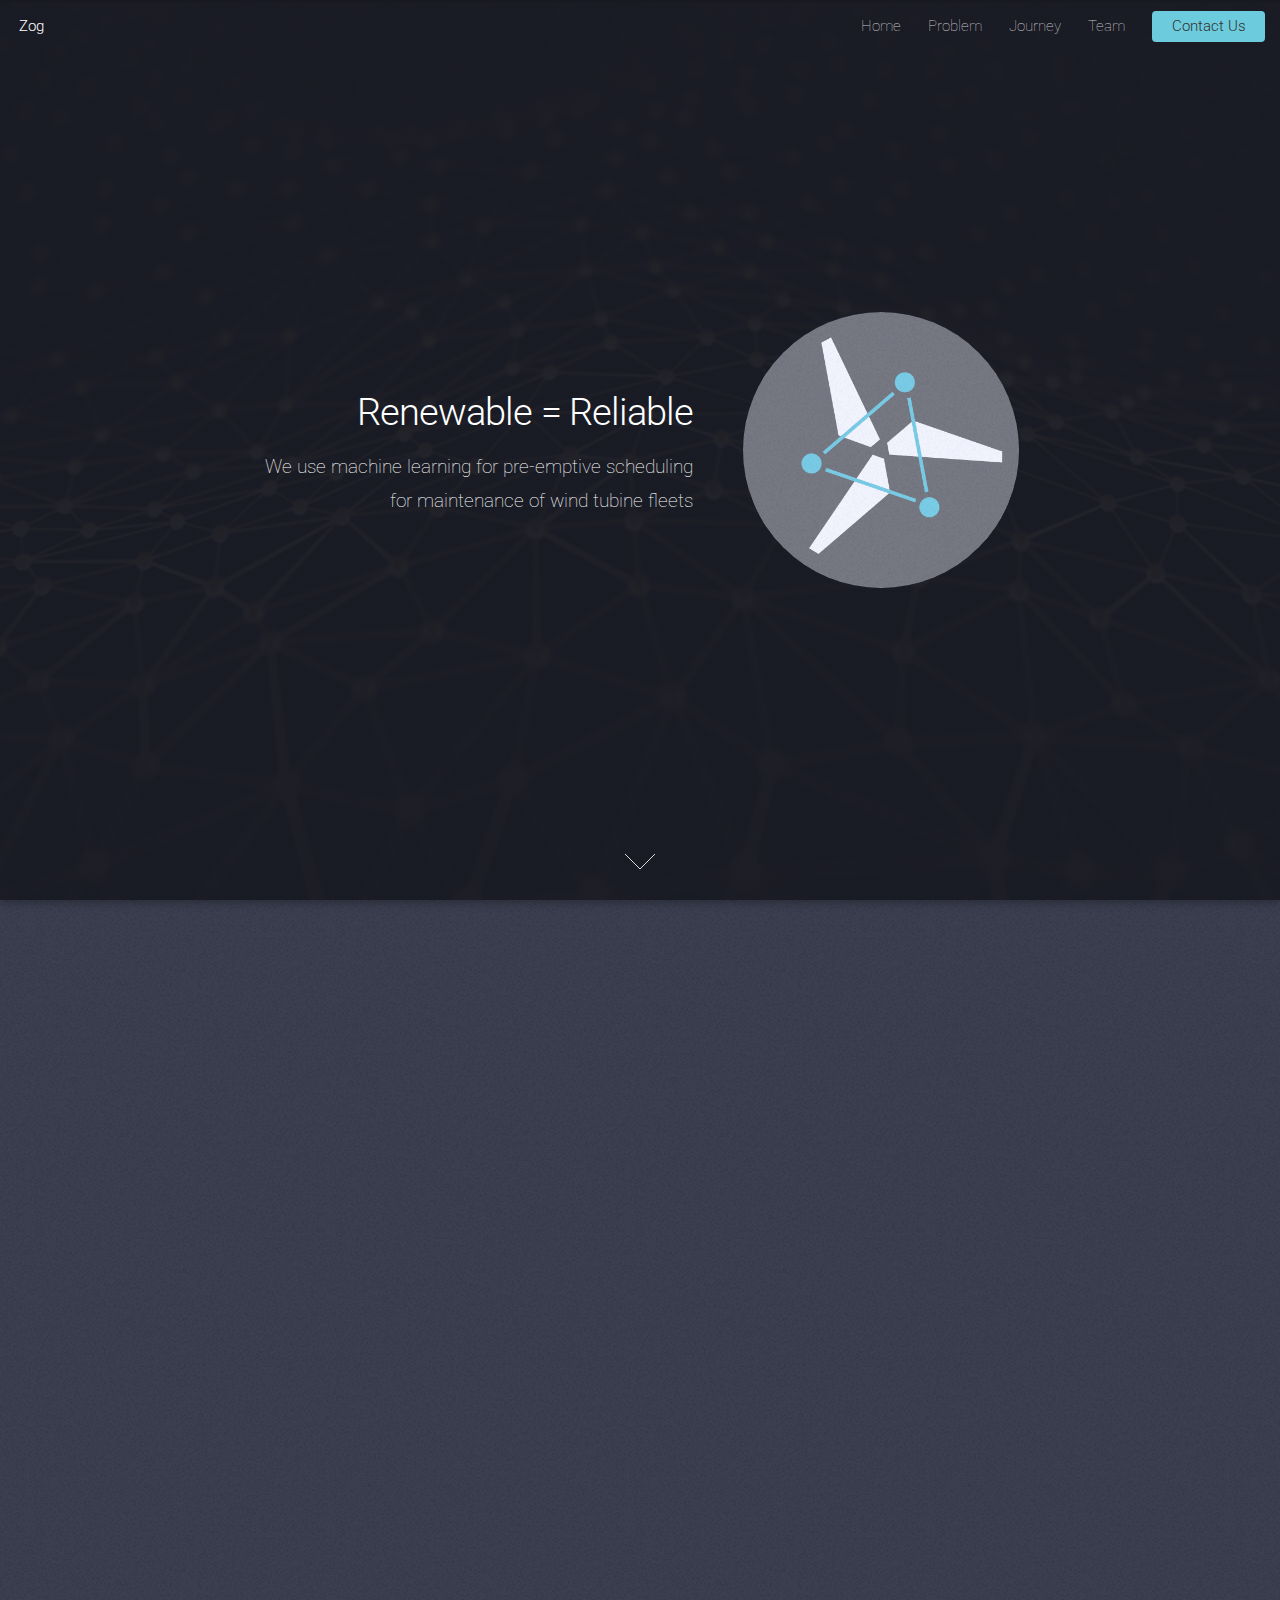
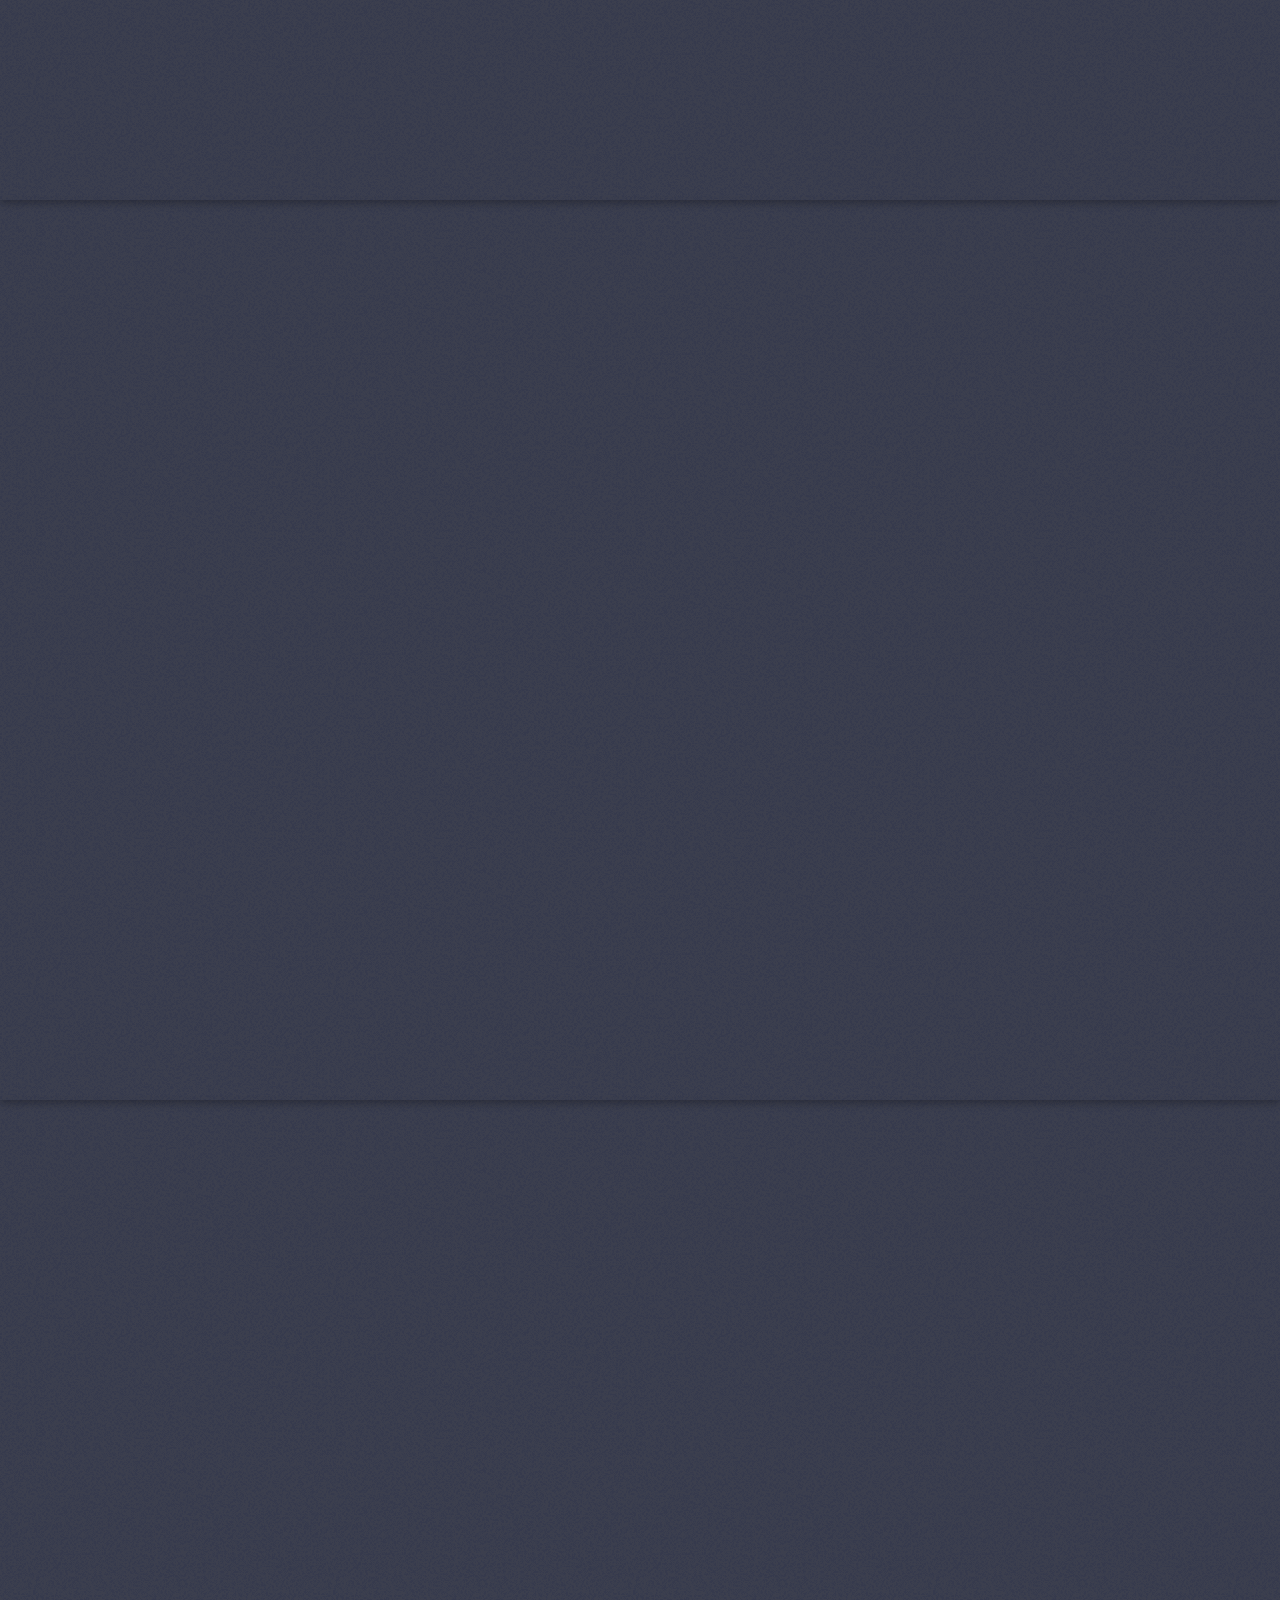
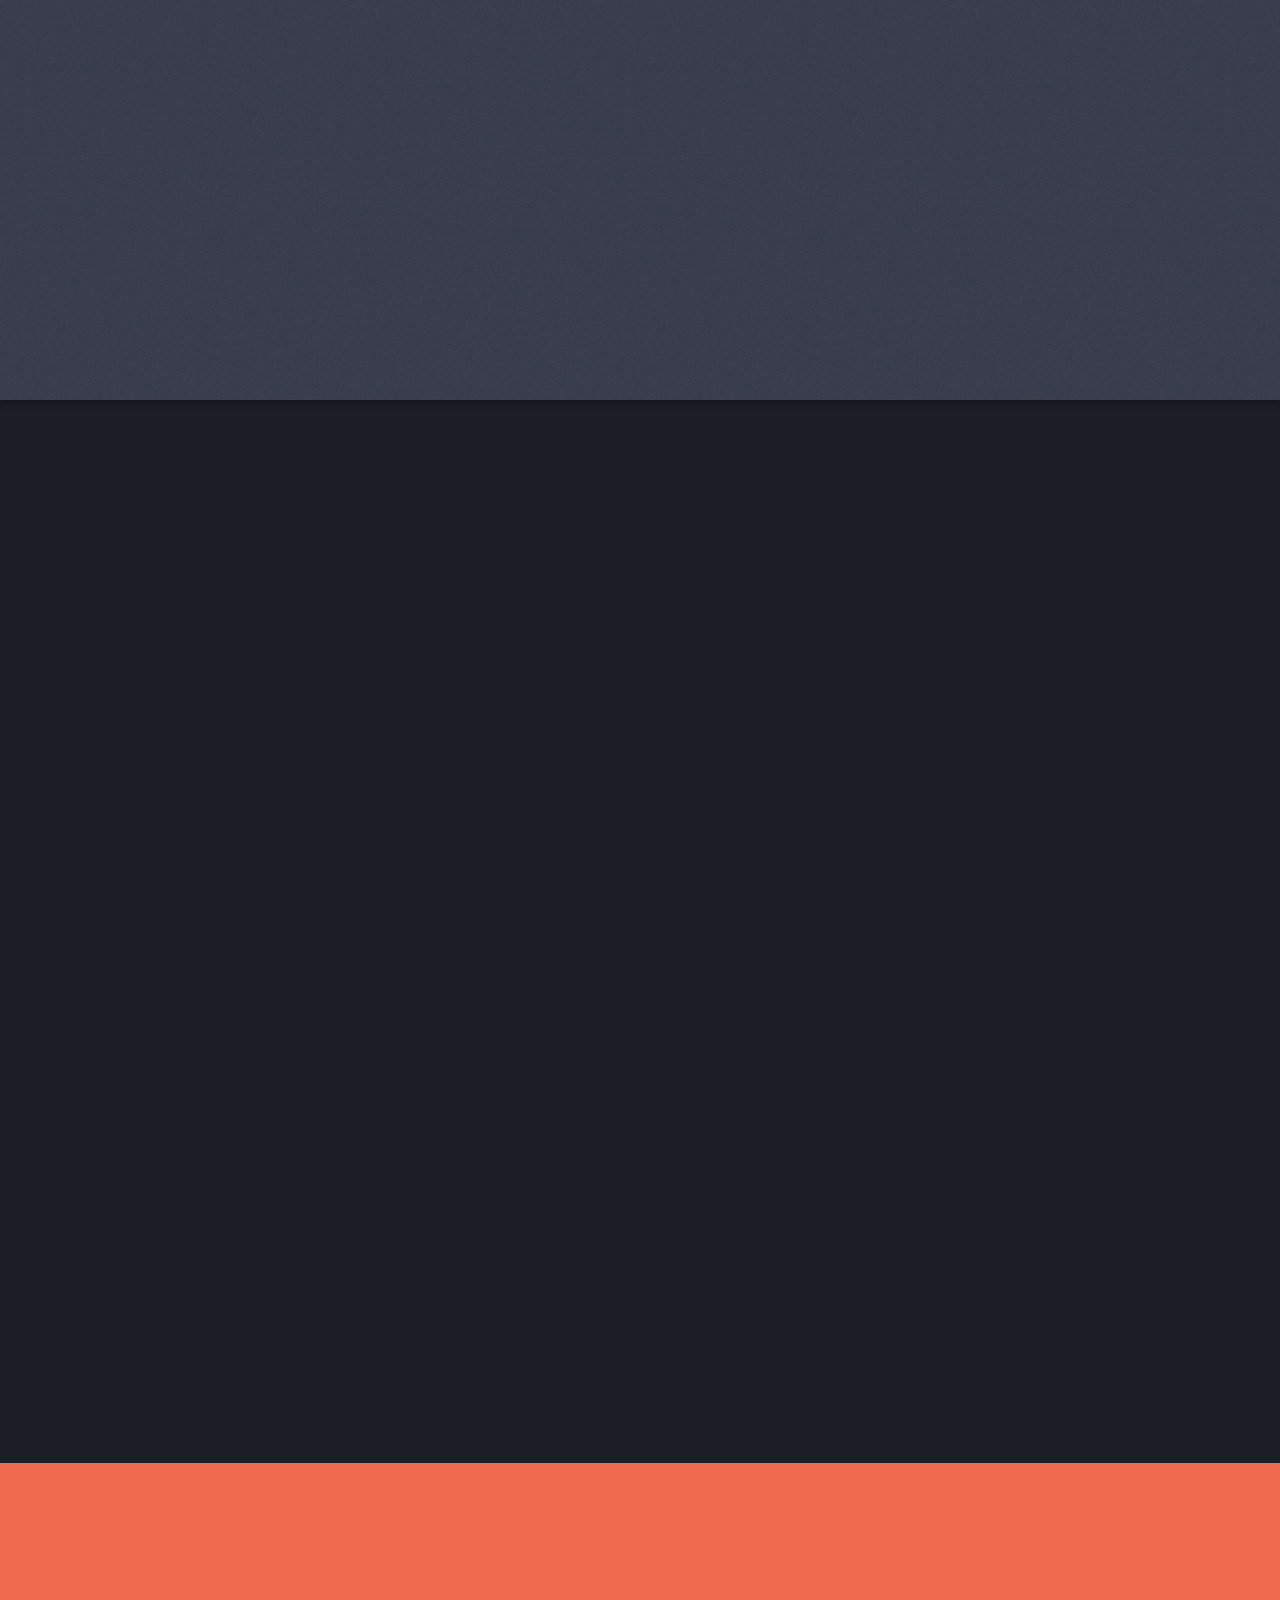
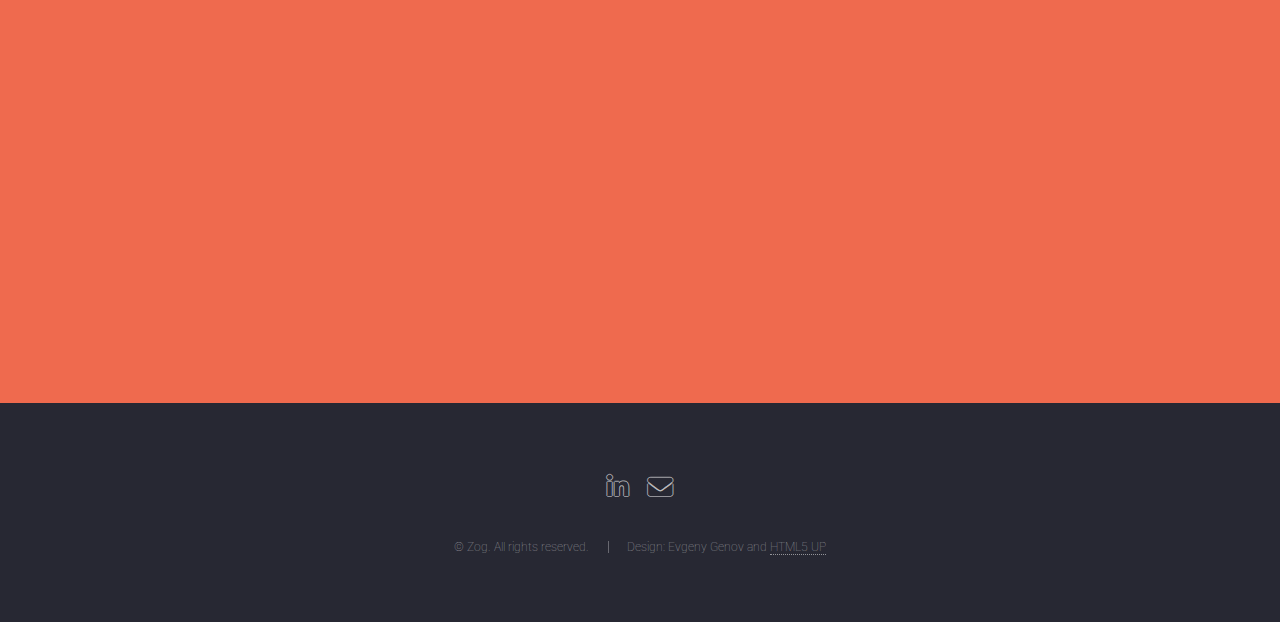
==== index.html @ c2b22df6 "Merge remote-tracking branch 'origin/master'" ====
<!DOCTYPE HTML>
<!--
	Landed by HTML5 UP
	html5up.net | @ajlkn
	Free for personal and commercial use under the CCA 3.0 license (html5up.net/license)
	colour grey #666666
	colour 1 	#6CCBDD
	colour 2  #ef6a4e
-->
<html>
	<head>
		<title>Zog Wind</title>
		<meta charset="utf-8" />
		<meta name="viewport" content="width=device-width, initial-scale=1, user-scalable=no" />
		<link rel="stylesheet" href="assets/css/main.css" />
		<noscript><link rel="stylesheet" href="assets/css/noscript.css" /></noscript>
	</head>
	<body class="is-preload landing">
		<div id="page-wrapper">

			<!-- Header -->
				<header id="header">
					<h1 id="logo"><a href="index.html">Zog</a></h1>
					<nav id="nav">
						<ul>
							<li><a href="index.html">Home</a></li>
							<li>
								<a href="right-sidebar.html">Problem</a>
								<!-- <ul>
									<li><a href="left-sidebar.html">Left Sidebar</a></li>
									<li><a href="right-sidebar.html">Right Sidebar</a></li>
									<li><a href="no-sidebar.html">No Sidebar</a></li>
									<li>
										<a href="#">Submenu</a>
										<ul>
											<li><a href="#">Option 1</a></li>
											<li><a href="#">Option 2</a></li>
											<li><a href="#">Option 3</a></li>
											<li><a href="#">Option 4</a></li>
										</ul>
									</li>
								</ul> -->
							</li>
							<li><a href="left-sidebar.html">Journey</a></li>
							<li><a href="#four">Team</a></li>
							<li><a href="#email" class="button primary">Contact Us</a></li>
						</ul>
					</nav>
				</header>

			<!-- Banner -->
				<section id="banner">
					<div class="content">
						<header>
							<h2>Renewable = Reliable</h2>
							<p>We use machine learning for pre-emptive scheduling<br>
							for maintenance of wind tubine fleets</p>
						</header>
						<span class="image"><img src="images/pic01.jpg" alt="" /></span>
					</div>
					<a href="#one" class="goto-next scrolly">Next</a>
				</section>
				<a name='home'></a>
			<!-- One -->
				<section id="one" class="spotlight style1 bottom">
					<span class="image fit main"><img src="images/pic02.jpg" alt="" /></span>
					<div class="content">
						<div class="container">
							<div class="row">
								<div class="col-4 col-12-medium">
									<header>
										<h2>Reducing the maintenance burden</h2>
										<p>Zog™ team is developing tools at optimizing renewable facilities O&M</p>
									</header>
								</div>
								<div class="col-4 col-12-medium">
									<p>	Operation and maintenenance of wind farm and other renewable generation
										 	facilities become integral to the overall electicity cost in the energy
										  market of the future. Industry pushes for adaptation of data analytics methods.
											The data collected at the turbines paired with geospatial information can provide insights on the health status of the device.</p>
								</div>
								<div class="col-4 col-12-medium">
									<p>	The novelty of our approach is scheduling maintenance predictively to avoid higher ceiling of repair costs and losses.
											The algorithm tracks low health status of generation devices. Scheduling sessions are set up for batches of the devices.
										 	Multiple turbines or other devices can be serviced within a single trip.</p>
								</div>
							</div>
						</div>
					</div>
					<a href="#two" class="goto-next scrolly">Next</a>
				</section>

			<!-- Two -->
				<section id="two" class="spotlight style2 right">
					<span class="image fit main"><img src="images/maintenance2.png" alt="" /></span>
					<div class="content">
						<header>
							<h2>Increased demand in better reliability of wind turbines</h2>
							<p>with the growing demand by operators for greater energy output</p>
						</header>
						<p>Many original manufacturers’ warranties now reaching expiry, the target market expands from new wind
									 farms to existing wind farms as well. Sixger, our cognitive learning-based AI solution, learns from the
									  data record collected at the wind turbine and provides the client with critical underperformance
										 and reveals opportunities for optimization.
						</p>
						<ul class="actions">
							<li><a href="right-sidebar.html" class="button">Learn More</a></li>
						</ul>
					</div>
					<a href="#three" class="goto-next scrolly">Next</a>
				</section>

			<!-- Three -->
				<section id="three" class="spotlight style3 left">
					<span class="image fit main right"><img src="images/journey.png" alt="" /></span>
					<div class="content">
						<header>
							<h2>Our journey</h2>
							<p> We have set out with a passion to create an impact for a sustainable tomorrow and to fight climate change, in our own way!!</p>
						</header>
						<p>
						It has been a steep learning curve for us Zoggers since the inception. We had many experiences and interactions so far, both critical and encouraging,
							which has helped us re-iterate on our solution and more importantly update our business methods. We are getting set to enter the prototyping phase,
							with a desire to make our futuristic solution into a product, to test it out in the real world.
						</p>
						<ul class="actions">
							<li><a href="left-sidebar.html" class="button">Learn More</a></li>
						</ul>
					</div>
					<a href="#four" class="goto-next scrolly">Next</a>
				</section>

			<!-- Four -->
				<section id="four" class="wrapper style1 special fade-up">
					<div class="container">
						<header class="major">
							<h2>Meet the team</h2>
							<p>4 energy engineers. 4 innovation-driven indiviuals.</p>
						</header>
						<div class="box alt">
							<div class="row gtr-uniform">
								<section class="col-4 col-6-medium col-12-xsmall">
									<span class="image2"><img class="image2" src="images/sriram_1.png" alt="" /></span>
									<h3>Sriram Venkatakrishnan<br /><br /></h3>
									<p>CEO. Data Scientist<br /><br />
									MSc EIT-KIC Energy for Smart Cities (KTH, Sweden; KU Leuven, Belgium)
									<br />BSc Electrical and Electronics Engineering (Anna University, India)
									<br /><br />
									Data Science Intern, Power2U Sweden AB.</p>
								</section>
								<section class="col-4 col-6-medium col-12-xsmall">
									<span class="image2"><img class="image2" src="images/arma_1.png" alt="" /></span>
									<h3>Seyedeh Armaghan Bahreini</h3>
									<p>Energy Analyst<br /><br />
									MSc EIT-KIC Energy for Smart Cities (KU Leuven, Belgium; KTH, Sweden)
									<br />BSc Mechanical Engineering(Shiraz university, Iran)<br /><br />
									Master thesis candidate, ABB/Belgium</p>
								</section>
								<section class="col-4 col-6-medium col-12-xsmall">
									<span class="image2"><img class="image2" src="images/evgeny_1.png" alt="" /></span>
									<h3>Evgeny Genov<br /><br /></h3>
									<p>Data Scientist, Brand Executive <br /><br />
									MSc EIT-KIC Energy for Smart Cities (KTH, Sweden; KU Leuven, Belgium)
									<br />BSc Physics and Mathematics (UCU, Utrecht University).<br /><br />
									Researcher, Energyville/KTH <br />
									Tech journalist, Toshi Times
									</p>
								</section>
								<section class="col-4 col-6-medium col-12-xsmall">
									<span class="image2"><img class="image2" src="images/steffy_1.png" alt="" /></span>
									<h3>Steffy Ann Thomas<br /><br /></h3>
									<p>Data Scientist, Brand Executive <br /><br />
									MSc EIT-KIC Energy for Smart Cities (KTH, Sweden; KU Leuven, Belgium)
									<br />BSc Electrical and Electronics Engineering (KIT, India)
									<br /><br />
									Assistant Design Engineer & Deputy Management Representative- Al Mana Switchgear, Doha- Qatar
									</p>
								</section>
							</div>
						</div>
						<footer class="major">
							<ul class="actions special">
								<li><a href="https://www.linkedin.com/company/31330736/" class="button">See LinkedIn page</a></li>
							</ul>
						</footer>
					</div>
				</section>

			<!-- Five -->
				<section id="five" class="wrapper style2 special fade">
					<div class="container">
						<header>
							<h2>Stay in touch</h2>
							<p>Send us your feedback and inquiries</p>
						</header>
						<!-- <form method="post" action="#" class="cta">
							<div class="row gtr-uniform gtr-50">
								<div class="col-8 col-12-xsmall"><input type="email" name="email" id="email" placeholder="Your Email Address" /></div>
								<div class="col-4 col-12-xsmall"><input type="submit" value="Get Started" class="fit primary" /></div>
							</div>
						</form> -->
						<!-- modify this form HTML and place wherever you want your form -->

						<form
						  action="https://formspree.io/moqwyrro"
						  method="POST"
							class="cta"
						>
						<div class="new">
						    <div class="col-8 col-12-xsmall new"><input type="email" name="email" id="email" placeholder="Your Email Address"></div>
						  <!-- your other form fields go here -->

							<div class="col-8 col-12-xsmall new"><textarea name="message" id="message" placeholder="Your Message"></textarea></div>
							<div class="col-4 col-12-xsmall"><input type="submit" value="Contact Us" class="button" /></div>
						</div>
						</form>
					</div>
				</section>

			<!-- Footer -->
				<footer id="footer">
					<ul class="icons">
						<li><a href="#" class="icon brands alt fa-linkedin-in"><span class="label">LinkedIn</span></a></li>
						<li><a href="#" class="icon solid alt fa-envelope"><span class="label">Email</span></a></li>
					</ul>
					<ul class="copyright">
						<li>&copy; Zog. All rights reserved.</li><li>Design: Evgeny Genov and <a href="http://html5up.net">HTML5 UP</a></li>
					</ul>
				</footer>

		</div>

		<!-- Scripts -->
			<script src="assets/js/jquery.min.js"></script>
			<script src="assets/js/jquery.scrolly.min.js"></script>
			<script src="assets/js/jquery.dropotron.min.js"></script>
			<script src="assets/js/jquery.scrollex.min.js"></script>
			<script src="assets/js/browser.min.js"></script>
			<script src="assets/js/breakpoints.min.js"></script>
			<script src="assets/js/util.js"></script>
			<script src="assets/js/main.js"></script>

	</body>
</html>
---- assets/css/main.css ----
@import url("fontawesome-all.min.css");
@import url("https://fonts.googleapis.com/css?family=Roboto:100,300,100italic,300italic");

/*
	Landed by HTML5 UP
	html5up.net | @ajlkn
	Free for personal and commercial use under the CCA 3.0 license (html5up.net/license)
*/

html, body, div, span, applet, object,
iframe, h1, h2, h3, h4, h5, h6, p, blockquote,
pre, a, abbr, acronym, address, big, cite,
code, del, dfn, em, img, ins, kbd, q, s, samp,
small, strike, strong, sub, sup, tt, var, b,
u, i, center, dl, dt, dd, ol, ul, li, fieldset,
form, label, legend, table, caption, tbody,
tfoot, thead, tr, th, td, article, aside,
canvas, details, embed, figure, figcaption,
footer, header, hgroup, menu, nav, output, ruby,
section, summary, time, mark, audio, video {
	margin: 0;
	padding: 0;
	border: 0;
	font-size: 100%;
	font: inherit;
	vertical-align: baseline;}

article, aside, details, figcaption, figure,
footer, header, hgroup, menu, nav, section {
	display: block;}

body {
	line-height: 1;
}

ol, ul {
	list-style: none;
}

blockquote, q {
	quotes: none;
}

	blockquote:before, blockquote:after, q:before, q:after {
		content: '';
		content: none;
	}

table {
	border-collapse: collapse;
	border-spacing: 0;
}

body {
	-webkit-text-size-adjust: none;
}

mark {
	background-color: transparent;
	color: inherit;
}

input::-moz-focus-inner {
	border: 0;
	padding: 0;
}

input, select, textarea {
	-moz-appearance: none;
	-webkit-appearance: none;
	-ms-appearance: none;
	appearance: none;
}

/* Basic */

	html {
		box-sizing: border-box;
	}

	*, *:before, *:after {
		box-sizing: inherit;
	}

	html, body {
		background: #1c1d26;
	}

	body.is-preload *, body.is-preload *:before, body.is-preload *:after {
		-moz-animation: none !important;
		-webkit-animation: none !important;
		-ms-animation: none !important;
		animation: none !important;
		-moz-transition: none !important;
		-webkit-transition: none !important;
		-ms-transition: none !important;
		transition: none !important;
	}

	body, input, select, textarea {
		color: rgba(255, 255, 255, 0.75);
		font-family: "Roboto", Helvetica, sans-serif;
		font-size: 15pt;
		font-weight: 100;
		line-height: 1.75em;
	}

	a {
		-moz-transition: border-color 0.2s ease-in-out, color 0.2s ease-in-out;
		-webkit-transition: border-color 0.2s ease-in-out, color 0.2s ease-in-out;
		-ms-transition: border-color 0.2s ease-in-out, color 0.2s ease-in-out;
		transition: border-color 0.2s ease-in-out, color 0.2s ease-in-out;
		border-bottom: dotted 1px;
		color: #6ccbdd;
		text-decoration: none;
	}

		a:hover {
			color: #6ccbdd !important;
			border-bottom-color: rgba(255, 255, 255, 0.3);
		}

	strong, b {
		color: #ffffff;
		font-weight: 300;
	}

	em, i {
		font-style: italic;
	}

	p {
		margin: 0 0 2em 0;
	}

	h1, h2, h3, h4, h5, h6 {
		color: #ffffff;
		font-weight: 300;
		line-height: 1em;
		margin: 0 0 1em 0;
	}

		h1 a, h2 a, h3 a, h4 a, h5 a, h6 a {
			color: inherit;
			border: 0;
		}

	h2 {
		font-size: 2em;
		line-height: 1.5em;
		letter-spacing: -0.025em;
	}

	h3 {
		font-size: 1.35em;
		line-height: 1.5em;
	}

	h4 {
		font-size: 1.1em;
		line-height: 1.5em;
	}

	h5 {
		font-size: 0.9em;
		line-height: 1.5em;
	}

	h6 {
		font-size: 0.7em;
		line-height: 1.5em;
	}

	sub {
		font-size: 0.8em;
		position: relative;
		top: 0.5em;
	}

	sup {
		font-size: 0.8em;
		position: relative;
		top: -0.5em;
	}

	hr {
		border: 0;
		border-bottom: solid 1px rgba(255, 255, 255, 0.3);
		margin: 3em 0;
	}

		hr.major {
			margin: 4em 0;
		}

	blockquote {
		border-left: solid 4px rgba(255, 255, 255, 0.3);
		font-style: italic;
		margin: 0 0 2em 0;
		padding: 0.5em 0 0.5em 2em;
	}

	code {
		background: rgba(255, 255, 255, 0.075);
		border-radius: 4px;
		font-family: "Courier New", monospace;
		font-size: 0.9em;
		margin: 0 0.25em;
		padding: 0.25em 0.65em;
	}

	pre {
		-webkit-overflow-scrolling: touch;
		font-family: "Courier New", monospace;
		font-size: 0.9em;
		margin: 0 0 2em 0;
	}

		pre code {
			display: block;
			line-height: 1.75em;
			padding: 1em 1.5em;
			overflow-x: auto;
		}

	.align-left {
		text-align: left;
	}

	.align-center {
		text-align: center;
	}

	.align-right {
		text-align: right;
	}

	.new {
    margin-bottom: 20px;
	}

/* Loader */

	@-moz-keyframes spinner-show {
		0% {
			opacity: 0;
		}

		100% {
			opacity: 1;
		}
	}

	@-webkit-keyframes spinner-show {
		0% {
			opacity: 0;
		}

		100% {
			opacity: 1;
		}
	}

	@-ms-keyframes spinner-show {
		0% {
			opacity: 0;
		}

		100% {
			opacity: 1;
		}
	}

	@keyframes spinner-show {
		0% {
			opacity: 0;
		}

		100% {
			opacity: 1;
		}
	}

	@-moz-keyframes spinner-hide {
		0% {
			color: rgba(255, 255, 255, 0.15);
			z-index: 100001;
			-moz-transform: scale(1) rotate(0deg);
			-webkit-transform: scale(1) rotate(0deg);
			-ms-transform: scale(1) rotate(0deg);
			transform: scale(1) rotate(0deg);
		}

		99% {
			color: #1c1d26;
			z-index: 100001;
			-moz-transform: scale(0.5) rotate(360deg);
			-webkit-transform: scale(0.5) rotate(360deg);
			-ms-transform: scale(0.5) rotate(360deg);
			transform: scale(0.5) rotate(360deg);
		}

		100% {
			color: #1c1d26;
			z-index: -1;
			-moz-transform: scale(0.5) rotate(360deg);
			-webkit-transform: scale(0.5) rotate(360deg);
			-ms-transform: scale(0.5) rotate(360deg);
			transform: scale(0.5) rotate(360deg);
		}
	}

	@-webkit-keyframes spinner-hide {
		0% {
			color: rgba(255, 255, 255, 0.15);
			z-index: 100001;
			-moz-transform: scale(1) rotate(0deg);
			-webkit-transform: scale(1) rotate(0deg);
			-ms-transform: scale(1) rotate(0deg);
			transform: scale(1) rotate(0deg);
		}

		99% {
			color: #1c1d26;
			z-index: 100001;
			-moz-transform: scale(0.5) rotate(360deg);
			-webkit-transform: scale(0.5) rotate(360deg);
			-ms-transform: scale(0.5) rotate(360deg);
			transform: scale(0.5) rotate(360deg);
		}

		100% {
			color: #1c1d26;
			z-index: -1;
			-moz-transform: scale(0.5) rotate(360deg);
			-webkit-transform: scale(0.5) rotate(360deg);
			-ms-transform: scale(0.5) rotate(360deg);
			transform: scale(0.5) rotate(360deg);
		}
	}

	@-ms-keyframes spinner-hide {
		0% {
			color: rgba(255, 255, 255, 0.15);
			z-index: 100001;
			-moz-transform: scale(1) rotate(0deg);
			-webkit-transform: scale(1) rotate(0deg);
			-ms-transform: scale(1) rotate(0deg);
			transform: scale(1) rotate(0deg);
		}

		99% {
			color: #1c1d26;
			z-index: 100001;
			-moz-transform: scale(0.5) rotate(360deg);
			-webkit-transform: scale(0.5) rotate(360deg);
			-ms-transform: scale(0.5) rotate(360deg);
			transform: scale(0.5) rotate(360deg);
		}

		100% {
			color: #1c1d26;
			z-index: -1;
			-moz-transform: scale(0.5) rotate(360deg);
			-webkit-transform: scale(0.5) rotate(360deg);
			-ms-transform: scale(0.5) rotate(360deg);
			transform: scale(0.5) rotate(360deg);
		}
	}

	@keyframes spinner-hide {
		0% {
			color: rgba(255, 255, 255, 0.15);
			z-index: 100001;
			-moz-transform: scale(1) rotate(0deg);
			-webkit-transform: scale(1) rotate(0deg);
			-ms-transform: scale(1) rotate(0deg);
			transform: scale(1) rotate(0deg);
		}

		99% {
			color: #1c1d26;
			z-index: 100001;
			-moz-transform: scale(0.5) rotate(360deg);
			-webkit-transform: scale(0.5) rotate(360deg);
			-ms-transform: scale(0.5) rotate(360deg);
			transform: scale(0.5) rotate(360deg);
		}

		100% {
			color: #1c1d26;
			z-index: -1;
			-moz-transform: scale(0.5) rotate(360deg);
			-webkit-transform: scale(0.5) rotate(360deg);
			-ms-transform: scale(0.5) rotate(360deg);
			transform: scale(0.5) rotate(360deg);
		}
	}

	@-moz-keyframes spinner-rotate {
		0% {
			-moz-transform: scale(1) rotate(0deg);
			-webkit-transform: scale(1) rotate(0deg);
			-ms-transform: scale(1) rotate(0deg);
			transform: scale(1) rotate(0deg);
		}

		100% {
			-moz-transform: scale(1) rotate(360deg);
			-webkit-transform: scale(1) rotate(360deg);
			-ms-transform: scale(1) rotate(360deg);
			transform: scale(1) rotate(360deg);
		}
	}

	@-webkit-keyframes spinner-rotate {
		0% {
			-moz-transform: scale(1) rotate(0deg);
			-webkit-transform: scale(1) rotate(0deg);
			-ms-transform: scale(1) rotate(0deg);
			transform: scale(1) rotate(0deg);
		}

		100% {
			-moz-transform: scale(1) rotate(360deg);
			-webkit-transform: scale(1) rotate(360deg);
			-ms-transform: scale(1) rotate(360deg);
			transform: scale(1) rotate(360deg);
		}
	}

	@-ms-keyframes spinner-rotate {
		0% {
			-moz-transform: scale(1) rotate(0deg);
			-webkit-transform: scale(1) rotate(0deg);
			-ms-transform: scale(1) rotate(0deg);
			transform: scale(1) rotate(0deg);
		}

		100% {
			-moz-transform: scale(1) rotate(360deg);
			-webkit-transform: scale(1) rotate(360deg);
			-ms-transform: scale(1) rotate(360deg);
			transform: scale(1) rotate(360deg);
		}
	}

	@keyframes spinner-rotate {
		0% {
			-moz-transform: scale(1) rotate(0deg);
			-webkit-transform: scale(1) rotate(0deg);
			-ms-transform: scale(1) rotate(0deg);
			transform: scale(1) rotate(0deg);
		}

		100% {
			-moz-transform: scale(1) rotate(360deg);
			-webkit-transform: scale(1) rotate(360deg);
			-ms-transform: scale(1) rotate(360deg);
			transform: scale(1) rotate(360deg);
		}
	}

	@-moz-keyframes overlay-hide {
		0% {
			opacity: 1;
			z-index: 100000;
		}

		15% {
			opacity: 1;
			z-index: 100000;
		}

		99% {
			opacity: 0;
			z-index: 100000;
		}

		100% {
			opacity: 0;
			z-index: -1;
		}
	}

	@-webkit-keyframes overlay-hide {
		0% {
			opacity: 1;
			z-index: 100000;
		}

		15% {
			opacity: 1;
			z-index: 100000;
		}

		99% {
			opacity: 0;
			z-index: 100000;
		}

		100% {
			opacity: 0;
			z-index: -1;
		}
	}

	@-ms-keyframes overlay-hide {
		0% {
			opacity: 1;
			z-index: 100000;
		}

		15% {
			opacity: 1;
			z-index: 100000;
		}

		99% {
			opacity: 0;
			z-index: 100000;
		}

		100% {
			opacity: 0;
			z-index: -1;
		}
	}

	@keyframes overlay-hide {
		0% {
			opacity: 1;
			z-index: 100000;
		}

		15% {
			opacity: 1;
			z-index: 100000;
		}

		99% {
			opacity: 0;
			z-index: 100000;
		}

		100% {
			opacity: 0;
			z-index: -1;
		}
	}

	body.landing {
		text-decoration: none;
	}

		body.landing:before {
			-moz-osx-font-smoothing: grayscale;
			-webkit-font-smoothing: antialiased;
			display: inline-block;
			font-style: normal;
			font-variant: normal;
			text-rendering: auto;
			line-height: 1;
			text-transform: none !important;
			font-family: 'Font Awesome 5 Free';
			font-weight: 900;
		}

		body.landing:before {
			-moz-animation: spinner-show 1.5s 1 0.25s ease forwards, spinner-hide 0.25s ease-in-out forwards !important;
			-webkit-animation: spinner-show 1.5s 1 0.25s ease forwards, spinner-hide 0.25s ease-in-out forwards !important;
			-ms-animation: spinner-show 1.5s 1 0.25s ease forwards, spinner-hide 0.25s ease-in-out forwards !important;
			animation: spinner-show 1.5s 1 0.25s ease forwards, spinner-hide 0.25s ease-in-out forwards !important;
			-moz-transform-origin: 50% 50%;
			-webkit-transform-origin: 50% 50%;
			-ms-transform-origin: 50% 50%;
			transform-origin: 50% 50%;
			color: rgba(255, 255, 255, 0.15);
			content: '\f1ce';
			cursor: default;
			display: block;
			font-size: 2em;
			height: 2em;
			left: 50%;
			line-height: 2em;
			margin: -1em 0 0 -1em;
			opacity: 0;
			position: fixed;
			text-align: center;
			top: 50%;
			width: 2em;
			z-index: -1;
		}

		body.landing:after {
			-moz-animation: overlay-hide 1.5s ease-in forwards !important;
			-webkit-animation: overlay-hide 1.5s ease-in forwards !important;
			-ms-animation: overlay-hide 1.5s ease-in forwards !important;
			animation: overlay-hide 1.5s ease-in forwards !important;
			background: #1c1d26;
			content: '';
			display: block;
			height: 100%;
			left: 0;
			opacity: 0;
			position: fixed;
			top: 0;
			width: 100%;
			z-index: -1;
		}

		body.landing.is-preload:before {
			-moz-animation: spinner-show 1.5s 1 0.25s ease forwards, spinner-rotate 0.75s infinite linear !important;
			-webkit-animation: spinner-show 1.5s 1 0.25s ease forwards, spinner-rotate 0.75s infinite linear !important;
			-ms-animation: spinner-show 1.5s 1 0.25s ease forwards, spinner-rotate 0.75s infinite linear !important;
			animation: spinner-show 1.5s 1 0.25s ease forwards, spinner-rotate 0.75s infinite linear !important;
			z-index: 100001;
		}

		body.landing.is-preload:after {
			-moz-animation: none !important;
			-webkit-animation: none !important;
			-ms-animation: none !important;
			animation: none !important;
			opacity: 1;
			z-index: 100000;
		}

	@media (-webkit-min-device-pixel-ratio: 2) {

		body.landing:before {
			line-height: 2.025em;
		}

	}

/* Container */

	.container {
		margin: 0 auto;
		max-width: calc(100% - 4em);
		width: 70em;
	}

		.container.xsmall {
			width: 17.5em;
		}

		.container.small {
			width: 35em;
		}

		.container.medium {
			width: 52.5em;
		}

		.container.large {
			width: 87.5em;
		}

		.container.xlarge {
			width: 105em;
		}

		.container.max {
			width: 100%;
		}

		@media screen and (max-width: 1280px) {

			.container {
				width: 90%;
				max-width: 100%;
			}

		}

		@media screen and (max-width: 980px) {

			.container {
				width: 100% !important;
			}

		}

/* Row */

	.row {
		display: flex;
		flex-wrap: wrap;
		box-sizing: border-box;
		align-items: stretch;
	}

		.row > * {
			box-sizing: border-box;
		}

		.row.gtr-uniform > * > :last-child {
			margin-bottom: 0;
		}

		.row.aln-left {
			justify-content: flex-start;
		}

		.row.aln-center {
			justify-content: center;
		}

		.row.aln-right {
			justify-content: flex-end;
		}

		.row.aln-top {
			align-items: flex-start;
		}

		.row.aln-middle {
			align-items: center;
		}

		.row.aln-bottom {
			align-items: flex-end;
		}

		.row > .imp {
			order: -1;
		}

		.row > .col-1 {
			width: 8.33333%;
		}

		.row > .off-1 {
			margin-left: 8.33333%;
		}

		.row > .col-2 {
			width: 16.66667%;
		}

		.row > .off-2 {
			margin-left: 16.66667%;
		}

		.row > .col-3 {
			width: 25%;
		}

		.row > .off-3 {
			margin-left: 25%;
		}

		.row > .col-4 {
			width: 25%;
		}

		.row > .off-4 {
			margin-left: 33.33333%;
		}

		.row > .col-5 {
			width: 41.66667%;
		}

		.row > .off-5 {
			margin-left: 41.66667%;
		}

		.row > .col-6 {
			width: 50%;
		}

		.row > .off-6 {
			margin-left: 50%;
		}

		.row > .col-7 {
			width: 58.33333%;
		}

		.row > .off-7 {
			margin-left: 58.33333%;
		}

		.row > .col-8 {
			width: 66.66667%;
		}

		.row > .off-8 {
			margin-left: 66.66667%;
		}

		.row > .col-9 {
			width: 75%;
		}

		.row > .off-9 {
			margin-left: 75%;
		}

		.row > .col-10 {
			width: 83.33333%;
		}

		.row > .off-10 {
			margin-left: 83.33333%;
		}

		.row > .col-11 {
			width: 91.66667%;
		}

		.row > .off-11 {
			margin-left: 91.66667%;
		}

		.row > .col-12 {
			width: 100%;
		}

		.row > .off-12 {
			margin-left: 100%;
		}

		.row.gtr-0 {
			margin-top: 0;
			margin-left: 0em;
		}

			.row.gtr-0 > * {
				padding: 0 0 0 0em;
			}

			.row.gtr-0.gtr-uniform {
				margin-top: 0em;
			}

				.row.gtr-0.gtr-uniform > * {
					padding-top: 0em;
				}

		.row.gtr-25 {
			margin-top: 0;
			margin-left: -0.625em;
		}

			.row.gtr-25 > * {
				padding: 0 0 0 0.625em;
			}

			.row.gtr-25.gtr-uniform {
				margin-top: -0.625em;
			}

				.row.gtr-25.gtr-uniform > * {
					padding-top: 0.625em;
				}

		.row.gtr-50 {
			margin-top: 0;
			margin-left: -1.25em;
		}

			.row.gtr-50 > * {
				padding: 0 0 0 1.25em;
			}

			.row.gtr-50.gtr-uniform {
				margin-top: -1.25em;
			}

				.row.gtr-50.gtr-uniform > * {
					padding-top: 1.25em;
				}

		.row {
			margin-top: 0;
			margin-left: -2.5em;
		}

			.row > * {
				padding: 0 0 0 2.5em;
			}

			.row.gtr-uniform {
				margin-top: -2.5em;
			}

				.row.gtr-uniform > * {
					padding-top: 2.5em;
				}

		.row.gtr-150 {
			margin-top: 0;
			margin-left: -3.75em;
		}

			.row.gtr-150 > * {
				padding: 0 0 0 3.75em;
			}

			.row.gtr-150.gtr-uniform {
				margin-top: -3.75em;
			}

				.row.gtr-150.gtr-uniform > * {
					padding-top: 3.75em;
				}

		.row.gtr-200 {
			margin-top: 0;
			margin-left: -5em;
		}

			.row.gtr-200 > * {
				padding: 0 0 0 5em;
			}

			.row.gtr-200.gtr-uniform {
				margin-top: -5em;
			}

				.row.gtr-200.gtr-uniform > * {
					padding-top: 5em;
				}

		@media screen and (max-width: 1680px) {

			.row {
				display: flex;
				flex-wrap: wrap;
				box-sizing: border-box;
				align-items: stretch;
			}

				.row > * {
					box-sizing: border-box;
				}

				.row.gtr-uniform > * > :last-child {
					margin-bottom: 0;
				}

				.row.aln-left {
					justify-content: flex-start;
				}

				.row.aln-center {
					justify-content: center;
				}

				.row.aln-right {
					justify-content: flex-end;
				}

				.row.aln-top {
					align-items: flex-start;
				}

				.row.aln-middle {
					align-items: center;
				}

				.row.aln-bottom {
					align-items: flex-end;
				}

				.row > .imp-xlarge {
					order: -1;
				}

				.row > .col-1-xlarge {
					width: 8.33333%;
				}

				.row > .off-1-xlarge {
					margin-left: 8.33333%;
				}

				.row > .col-2-xlarge {
					width: 16.66667%;
				}

				.row > .off-2-xlarge {
					margin-left: 16.66667%;
				}

				.row > .col-3-xlarge {
					width: 25%;
				}

				.row > .off-3-xlarge {
					margin-left: 25%;
				}

				.row > .col-4-xlarge {
					width: 33.33333%;
				}

				.row > .off-4-xlarge {
					margin-left: 33.33333%;
				}

				.row > .col-5-xlarge {
					width: 41.66667%;
				}

				.row > .off-5-xlarge {
					margin-left: 41.66667%;
				}

				.row > .col-6-xlarge {
					width: 50%;
				}

				.row > .off-6-xlarge {
					margin-left: 50%;
				}

				.row > .col-7-xlarge {
					width: 58.33333%;
				}

				.row > .off-7-xlarge {
					margin-left: 58.33333%;
				}

				.row > .col-8-xlarge {
					width: 66.66667%;
				}

				.row > .off-8-xlarge {
					margin-left: 66.66667%;
				}

				.row > .col-9-xlarge {
					width: 75%;
				}

				.row > .off-9-xlarge {
					margin-left: 75%;
				}

				.row > .col-10-xlarge {
					width: 83.33333%;
				}

				.row > .off-10-xlarge {
					margin-left: 83.33333%;
				}

				.row > .col-11-xlarge {
					width: 91.66667%;
				}

				.row > .off-11-xlarge {
					margin-left: 91.66667%;
				}

				.row > .col-12-xlarge {
					width: 100%;
				}

				.row > .off-12-xlarge {
					margin-left: 100%;
				}

				.row.gtr-0 {
					margin-top: 0;
					margin-left: 0em;
				}

					.row.gtr-0 > * {
						padding: 0 0 0 0em;
					}

					.row.gtr-0.gtr-uniform {
						margin-top: 0em;
					}

						.row.gtr-0.gtr-uniform > * {
							padding-top: 0em;
						}

				.row.gtr-25 {
					margin-top: 0;
					margin-left: -0.625em;
				}

					.row.gtr-25 > * {
						padding: 0 0 0 0.625em;
					}

					.row.gtr-25.gtr-uniform {
						margin-top: -0.625em;
					}

						.row.gtr-25.gtr-uniform > * {
							padding-top: 0.625em;
						}

				.row.gtr-50 {
					margin-top: 0;
					margin-left: -1.25em;
				}

					.row.gtr-50 > * {
						padding: 0 0 0 1.25em;
					}

					.row.gtr-50.gtr-uniform {
						margin-top: -1.25em;
					}

						.row.gtr-50.gtr-uniform > * {
							padding-top: 1.25em;
						}

				.row {
					margin-top: 0;
					margin-left: -2.5em;
				}

					.row > * {
						padding: 0 0 0 2.5em;
					}

					.row.gtr-uniform {
						margin-top: -2.5em;
					}

						.row.gtr-uniform > * {
							padding-top: 2.5em;
						}

				.row.gtr-150 {
					margin-top: 0;
					margin-left: -3.75em;
				}

					.row.gtr-150 > * {
						padding: 0 0 0 3.75em;
					}

					.row.gtr-150.gtr-uniform {
						margin-top: -3.75em;
					}

						.row.gtr-150.gtr-uniform > * {
							padding-top: 3.75em;
						}

				.row.gtr-200 {
					margin-top: 0;
					margin-left: -5em;
				}

					.row.gtr-200 > * {
						padding: 0 0 0 5em;
					}

					.row.gtr-200.gtr-uniform {
						margin-top: -5em;
					}

						.row.gtr-200.gtr-uniform > * {
							padding-top: 5em;
						}

		}

		@media screen and (max-width: 1280px) {

			.row {
				display: flex;
				flex-wrap: wrap;
				box-sizing: border-box;
				align-items: stretch;
			}

				.row > * {
					box-sizing: border-box;
				}

				.row.gtr-uniform > * > :last-child {
					margin-bottom: 0;
				}

				.row.aln-left {
					justify-content: flex-start;
				}

				.row.aln-center {
					justify-content: center;
				}

				.row.aln-right {
					justify-content: flex-end;
				}

				.row.aln-top {
					align-items: flex-start;
				}

				.row.aln-middle {
					align-items: center;
				}

				.row.aln-bottom {
					align-items: flex-end;
				}

				.row > .imp-large {
					order: -1;
				}

				.row > .col-1-large {
					width: 8.33333%;
				}

				.row > .off-1-large {
					margin-left: 8.33333%;
				}

				.row > .col-2-large {
					width: 16.66667%;
				}

				.row > .off-2-large {
					margin-left: 16.66667%;
				}

				.row > .col-3-large {
					width: 25%;
				}

				.row > .off-3-large {
					margin-left: 25%;
				}

				.row > .col-4-large {
					width: 33.33333%;
				}

				.row > .off-4-large {
					margin-left: 33.33333%;
				}

				.row > .col-5-large {
					width: 41.66667%;
				}

				.row > .off-5-large {
					margin-left: 41.66667%;
				}

				.row > .col-6-large {
					width: 50%;
				}

				.row > .off-6-large {
					margin-left: 50%;
				}

				.row > .col-7-large {
					width: 58.33333%;
				}

				.row > .off-7-large {
					margin-left: 58.33333%;
				}

				.row > .col-8-large {
					width: 66.66667%;
				}

				.row > .off-8-large {
					margin-left: 66.66667%;
				}

				.row > .col-9-large {
					width: 75%;
				}

				.row > .off-9-large {
					margin-left: 75%;
				}

				.row > .col-10-large {
					width: 83.33333%;
				}

				.row > .off-10-large {
					margin-left: 83.33333%;
				}

				.row > .col-11-large {
					width: 91.66667%;
				}

				.row > .off-11-large {
					margin-left: 91.66667%;
				}

				.row > .col-12-large {
					width: 100%;
				}

				.row > .off-12-large {
					margin-left: 100%;
				}

				.row.gtr-0 {
					margin-top: 0;
					margin-left: 0em;
				}

					.row.gtr-0 > * {
						padding: 0 0 0 0em;
					}

					.row.gtr-0.gtr-uniform {
						margin-top: 0em;
					}

						.row.gtr-0.gtr-uniform > * {
							padding-top: 0em;
						}

				.row.gtr-25 {
					margin-top: 0;
					margin-left: -0.625em;
				}

					.row.gtr-25 > * {
						padding: 0 0 0 0.625em;
					}

					.row.gtr-25.gtr-uniform {
						margin-top: -0.625em;
					}

						.row.gtr-25.gtr-uniform > * {
							padding-top: 0.625em;
						}

				.row.gtr-50 {
					margin-top: 0;
					margin-left: -1.25em;
				}

					.row.gtr-50 > * {
						padding: 0 0 0 1.25em;
					}

					.row.gtr-50.gtr-uniform {
						margin-top: -1.25em;
					}

						.row.gtr-50.gtr-uniform > * {
							padding-top: 1.25em;
						}

				.row {
					margin-top: 0;
					margin-left: -2.5em;
				}

					.row > * {
						padding: 0 0 0 2.5em;
					}

					.row.gtr-uniform {
						margin-top: -2.5em;
					}

						.row.gtr-uniform > * {
							padding-top: 2.5em;
						}

				.row.gtr-150 {
					margin-top: 0;
					margin-left: -3.75em;
				}

					.row.gtr-150 > * {
						padding: 0 0 0 3.75em;
					}

					.row.gtr-150.gtr-uniform {
						margin-top: -3.75em;
					}

						.row.gtr-150.gtr-uniform > * {
							padding-top: 3.75em;
						}

				.row.gtr-200 {
					margin-top: 0;
					margin-left: -5em;
				}

					.row.gtr-200 > * {
						padding: 0 0 0 5em;
					}

					.row.gtr-200.gtr-uniform {
						margin-top: -5em;
					}

						.row.gtr-200.gtr-uniform > * {
							padding-top: 5em;
						}

		}

		@media screen and (max-width: 980px) {

			.row {
				display: flex;
				flex-wrap: wrap;
				box-sizing: border-box;
				align-items: stretch;
			}

				.row > * {
					box-sizing: border-box;
				}

				.row.gtr-uniform > * > :last-child {
					margin-bottom: 0;
				}

				.row.aln-left {
					justify-content: flex-start;
				}

				.row.aln-center {
					justify-content: center;
				}

				.row.aln-right {
					justify-content: flex-end;
				}

				.row.aln-top {
					align-items: flex-start;
				}

				.row.aln-middle {
					align-items: center;
				}

				.row.aln-bottom {
					align-items: flex-end;
				}

				.row > .imp-medium {
					order: -1;
				}

				.row > .col-1-medium {
					width: 8.33333%;
				}

				.row > .off-1-medium {
					margin-left: 8.33333%;
				}

				.row > .col-2-medium {
					width: 16.66667%;
				}

				.row > .off-2-medium {
					margin-left: 16.66667%;
				}

				.row > .col-3-medium {
					width: 25%;
				}

				.row > .off-3-medium {
					margin-left: 25%;
				}

				.row > .col-4-medium {
					width: 33.33333%;
				}

				.row > .off-4-medium {
					margin-left: 33.33333%;
				}

				.row > .col-5-medium {
					width: 41.66667%;
				}

				.row > .off-5-medium {
					margin-left: 41.66667%;
				}

				.row > .col-6-medium {
					width: 50%;
				}

				.row > .off-6-medium {
					margin-left: 50%;
				}

				.row > .col-7-medium {
					width: 58.33333%;
				}

				.row > .off-7-medium {
					margin-left: 58.33333%;
				}

				.row > .col-8-medium {
					width: 66.66667%;
				}

				.row > .off-8-medium {
					margin-left: 66.66667%;
				}

				.row > .col-9-medium {
					width: 75%;
				}

				.row > .off-9-medium {
					margin-left: 75%;
				}

				.row > .col-10-medium {
					width: 83.33333%;
				}

				.row > .off-10-medium {
					margin-left: 83.33333%;
				}

				.row > .col-11-medium {
					width: 91.66667%;
				}

				.row > .off-11-medium {
					margin-left: 91.66667%;
				}

				.row > .col-12-medium {
					width: 100%;
				}

				.row > .off-12-medium {
					margin-left: 100%;
				}

				.row.gtr-0 {
					margin-top: 0;
					margin-left: 0em;
				}

					.row.gtr-0 > * {
						padding: 0 0 0 0em;
					}

					.row.gtr-0.gtr-uniform {
						margin-top: 0em;
					}

						.row.gtr-0.gtr-uniform > * {
							padding-top: 0em;
						}

				.row.gtr-25 {
					margin-top: 0;
					margin-left: -0.625em;
				}

					.row.gtr-25 > * {
						padding: 0 0 0 0.625em;
					}

					.row.gtr-25.gtr-uniform {
						margin-top: -0.625em;
					}

						.row.gtr-25.gtr-uniform > * {
							padding-top: 0.625em;
						}

				.row.gtr-50 {
					margin-top: 0;
					margin-left: -1.25em;
				}

					.row.gtr-50 > * {
						padding: 0 0 0 1.25em;
					}

					.row.gtr-50.gtr-uniform {
						margin-top: -1.25em;
					}

						.row.gtr-50.gtr-uniform > * {
							padding-top: 1.25em;
						}

				.row {
					margin-top: 0;
					margin-left: -2.5em;
				}

					.row > * {
						padding: 0 0 0 2.5em;
					}

					.row.gtr-uniform {
						margin-top: -2.5em;
					}

						.row.gtr-uniform > * {
							padding-top: 2.5em;
						}

				.row.gtr-150 {
					margin-top: 0;
					margin-left: -3.75em;
				}

					.row.gtr-150 > * {
						padding: 0 0 0 3.75em;
					}

					.row.gtr-150.gtr-uniform {
						margin-top: -3.75em;
					}

						.row.gtr-150.gtr-uniform > * {
							padding-top: 3.75em;
						}

				.row.gtr-200 {
					margin-top: 0;
					margin-left: -5em;
				}

					.row.gtr-200 > * {
						padding: 0 0 0 5em;
					}

					.row.gtr-200.gtr-uniform {
						margin-top: -5em;
					}

						.row.gtr-200.gtr-uniform > * {
							padding-top: 5em;
						}

		}

		@media screen and (max-width: 736px) {

			.row {
				display: flex;
				flex-wrap: wrap;
				box-sizing: border-box;
				align-items: stretch;
			}

				.row > * {
					box-sizing: border-box;
				}

				.row.gtr-uniform > * > :last-child {
					margin-bottom: 0;
				}

				.row.aln-left {
					justify-content: flex-start;
				}

				.row.aln-center {
					justify-content: center;
				}

				.row.aln-right {
					justify-content: flex-end;
				}

				.row.aln-top {
					align-items: flex-start;
				}

				.row.aln-middle {
					align-items: center;
				}

				.row.aln-bottom {
					align-items: flex-end;
				}

				.row > .imp-small {
					order: -1;
				}

				.row > .col-1-small {
					width: 8.33333%;
				}

				.row > .off-1-small {
					margin-left: 8.33333%;
				}

				.row > .col-2-small {
					width: 16.66667%;
				}

				.row > .off-2-small {
					margin-left: 16.66667%;
				}

				.row > .col-3-small {
					width: 25%;
				}

				.row > .off-3-small {
					margin-left: 25%;
				}

				.row > .col-4-small {
					width: 33.33333%;
				}

				.row > .off-4-small {
					margin-left: 33.33333%;
				}

				.row > .col-5-small {
					width: 41.66667%;
				}

				.row > .off-5-small {
					margin-left: 41.66667%;
				}

				.row > .col-6-small {
					width: 50%;
				}

				.row > .off-6-small {
					margin-left: 50%;
				}

				.row > .col-7-small {
					width: 58.33333%;
				}

				.row > .off-7-small {
					margin-left: 58.33333%;
				}

				.row > .col-8-small {
					width: 66.66667%;
				}

				.row > .off-8-small {
					margin-left: 66.66667%;
				}

				.row > .col-9-small {
					width: 75%;
				}

				.row > .off-9-small {
					margin-left: 75%;
				}

				.row > .col-10-small {
					width: 83.33333%;
				}

				.row > .off-10-small {
					margin-left: 83.33333%;
				}

				.row > .col-11-small {
					width: 91.66667%;
				}

				.row > .off-11-small {
					margin-left: 91.66667%;
				}

				.row > .col-12-small {
					width: 100%;
				}

				.row > .off-12-small {
					margin-left: 100%;
				}

				.row.gtr-0 {
					margin-top: 0;
					margin-left: 0em;
				}

					.row.gtr-0 > * {
						padding: 0 0 0 0em;
					}

					.row.gtr-0.gtr-uniform {
						margin-top: 0em;
					}

						.row.gtr-0.gtr-uniform > * {
							padding-top: 0em;
						}

				.row.gtr-25 {
					margin-top: 0;
					margin-left: -0.625em;
				}

					.row.gtr-25 > * {
						padding: 0 0 0 0.625em;
					}

					.row.gtr-25.gtr-uniform {
						margin-top: -0.625em;
					}

						.row.gtr-25.gtr-uniform > * {
							padding-top: 0.625em;
						}

				.row.gtr-50 {
					margin-top: 0;
					margin-left: -1.25em;
				}

					.row.gtr-50 > * {
						padding: 0 0 0 1.25em;
					}

					.row.gtr-50.gtr-uniform {
						margin-top: -1.25em;
					}

						.row.gtr-50.gtr-uniform > * {
							padding-top: 1.25em;
						}

				.row {
					margin-top: 0;
					margin-left: -2.5em;
				}

					.row > * {
						padding: 0 0 0 2.5em;
					}

					.row.gtr-uniform {
						margin-top: -2.5em;
					}

						.row.gtr-uniform > * {
							padding-top: 2.5em;
						}

				.row.gtr-150 {
					margin-top: 0;
					margin-left: -3.75em;
				}

					.row.gtr-150 > * {
						padding: 0 0 0 3.75em;
					}

					.row.gtr-150.gtr-uniform {
						margin-top: -3.75em;
					}

						.row.gtr-150.gtr-uniform > * {
							padding-top: 3.75em;
						}

				.row.gtr-200 {
					margin-top: 0;
					margin-left: -5em;
				}

					.row.gtr-200 > * {
						padding: 0 0 0 5em;
					}

					.row.gtr-200.gtr-uniform {
						margin-top: -5em;
					}

						.row.gtr-200.gtr-uniform > * {
							padding-top: 5em;
						}

		}

		@media screen and (max-width: 480px) {

			.row {
				display: flex;
				flex-wrap: wrap;
				box-sizing: border-box;
				align-items: stretch;
			}

				.row > * {
					box-sizing: border-box;
				}

				.row.gtr-uniform > * > :last-child {
					margin-bottom: 0;
				}

				.row.aln-left {
					justify-content: flex-start;
				}

				.row.aln-center {
					justify-content: center;
				}

				.row.aln-right {
					justify-content: flex-end;
				}

				.row.aln-top {
					align-items: flex-start;
				}

				.row.aln-middle {
					align-items: center;
				}

				.row.aln-bottom {
					align-items: flex-end;
				}

				.row > .imp-xsmall {
					order: -1;
				}

				.row > .col-1-xsmall {
					width: 8.33333%;
				}

				.row > .off-1-xsmall {
					margin-left: 8.33333%;
				}

				.row > .col-2-xsmall {
					width: 16.66667%;
				}

				.row > .off-2-xsmall {
					margin-left: 16.66667%;
				}

				.row > .col-3-xsmall {
					width: 25%;
				}

				.row > .off-3-xsmall {
					margin-left: 25%;
				}

				.row > .col-4-xsmall {
					width: 33.33333%;
				}

				.row > .off-4-xsmall {
					margin-left: 33.33333%;
				}

				.row > .col-5-xsmall {
					width: 41.66667%;
				}

				.row > .off-5-xsmall {
					margin-left: 41.66667%;
				}

				.row > .col-6-xsmall {
					width: 50%;
				}

				.row > .off-6-xsmall {
					margin-left: 50%;
				}

				.row > .col-7-xsmall {
					width: 58.33333%;
				}

				.row > .off-7-xsmall {
					margin-left: 58.33333%;
				}

				.row > .col-8-xsmall {
					width: 66.66667%;
				}

				.row > .off-8-xsmall {
					margin-left: 66.66667%;
				}

				.row > .col-9-xsmall {
					width: 75%;
				}

				.row > .off-9-xsmall {
					margin-left: 75%;
				}

				.row > .col-10-xsmall {
					width: 83.33333%;
				}

				.row > .off-10-xsmall {
					margin-left: 83.33333%;
				}

				.row > .col-11-xsmall {
					width: 91.66667%;
				}

				.row > .off-11-xsmall {
					margin-left: 91.66667%;
				}

				.row > .col-12-xsmall {
					width: 100%;
				}

				.row > .off-12-xsmall {
					margin-left: 100%;
				}

				.row.gtr-0 {
					margin-top: 0;
					margin-left: 0em;
				}

					.row.gtr-0 > * {
						padding: 0 0 0 0em;
					}

					.row.gtr-0.gtr-uniform {
						margin-top: 0em;
					}

						.row.gtr-0.gtr-uniform > * {
							padding-top: 0em;
						}

				.row.gtr-25 {
					margin-top: 0;
					margin-left: -0.625em;
				}

					.row.gtr-25 > * {
						padding: 0 0 0 0.625em;
					}

					.row.gtr-25.gtr-uniform {
						margin-top: -0.625em;
					}

						.row.gtr-25.gtr-uniform > * {
							padding-top: 0.625em;
						}

				.row.gtr-50 {
					margin-top: 0;
					margin-left: -1.25em;
				}

					.row.gtr-50 > * {
						padding: 0 0 0 1.25em;
					}

					.row.gtr-50.gtr-uniform {
						margin-top: -1.25em;
					}

						.row.gtr-50.gtr-uniform > * {
							padding-top: 1.25em;
						}

				.row {
					margin-top: 0;
					margin-left: -2.5em;
				}

					.row > * {
						padding: 0 0 0 2.5em;
					}

					.row.gtr-uniform {
						margin-top: -2.5em;
					}

						.row.gtr-uniform > * {
							padding-top: 2.5em;
						}

				.row.gtr-150 {
					margin-top: 0;
					margin-left: -3.75em;
				}

					.row.gtr-150 > * {
						padding: 0 0 0 3.75em;
					}

					.row.gtr-150.gtr-uniform {
						margin-top: -3.75em;
					}

						.row.gtr-150.gtr-uniform > * {
							padding-top: 3.75em;
						}

				.row.gtr-200 {
					margin-top: 0;
					margin-left: -5em;
				}

					.row.gtr-200 > * {
						padding: 0 0 0 5em;
					}

					.row.gtr-200.gtr-uniform {
						margin-top: -5em;
					}

						.row.gtr-200.gtr-uniform > * {
							padding-top: 5em;
						}

		}

/* Section/Article */

	section.special, article.special {
		text-align: center;
	}

	header p {
		color: #ffffff;
		position: relative;
		margin: 0 0 1.5em 0;
	}

	header h2 + p {
		font-size: 1.25em;
		margin-top: -1em;
		line-height: 1.75em;
	}

	header h3 + p {
		font-size: 1.1em;
		margin-top: -0.8em;
		line-height: 1.75em;
	}

	header h4 + p,
	header h5 + p,
	header h6 + p {
		font-size: 0.9em;
		margin-top: -0.6em;
		line-height: 1.5em;
	}

	header.major {
		margin: 0 0 4em 0;
		position: relative;
		text-align: center;
	}

		header.major:after {
			background: #6ccbdd;
			content: '';
			display: inline-block;
			height: 0.2em;
			max-width: 20em;
			width: 75%;
		}

	footer.major {
		margin: 4em 0 0 0;
	}

/* Form */

	form {
		margin: 0 0 2em 0;
	}

		form.cta {
			max-width: 35em;
			margin-left: auto;
			margin-right: auto;
		}

	label {
		color: #ffffff;
		display: block;
		font-size: 0.9em;
		font-weight: 300;
		margin: 0 0 1em 0;
	}

	input[type="text"],
	input[type="password"],
	input[type="email"],
	select,
	textarea {
		-moz-appearance: none;
		-webkit-appearance: none;
		-ms-appearance: none;
		appearance: none;
		-moz-transition: border-color 0.2s ease-in-out;
		-webkit-transition: border-color 0.2s ease-in-out;
		-ms-transition: border-color 0.2s ease-in-out;
		transition: border-color 0.2s ease-in-out;
		background: transparent;
		border-radius: 4px;
		border: solid 1px rgba(255, 255, 255, 0.3);
		color: inherit;
		display: block;
		outline: 0;
		padding: 0 1em;
		text-decoration: none;
		width: 100%;
	}

		input[type="text"]:invalid,
		input[type="password"]:invalid,
		input[type="email"]:invalid,
		select:invalid,
		textarea:invalid {
			box-shadow: none;
		}

		input[type="text"]:focus,
		input[type="password"]:focus,
		input[type="email"]:focus,
		select:focus,
		textarea:focus {
			border-color: #6ccbdd;
		}

	select {
		background-image: url("data:image/svg+xml;charset=utf8,%3Csvg xmlns='http://www.w3.org/2000/svg' width='40' height='40' preserveAspectRatio='none' viewBox='0 0 40 40'%3E%3Cpath d='M9.4,12.3l10.4,10.4l10.4-10.4c0.2-0.2,0.5-0.4,0.9-0.4c0.3,0,0.6,0.1,0.9,0.4l3.3,3.3c0.2,0.2,0.4,0.5,0.4,0.9 c0,0.4-0.1,0.6-0.4,0.9L20.7,31.9c-0.2,0.2-0.5,0.4-0.9,0.4c-0.3,0-0.6-0.1-0.9-0.4L4.3,17.3c-0.2-0.2-0.4-0.5-0.4-0.9 c0-0.4,0.1-0.6,0.4-0.9l3.3-3.3c0.2-0.2,0.5-0.4,0.9-0.4S9.1,12.1,9.4,12.3z' fill='rgba(255, 255, 255, 0.3)' /%3E%3C/svg%3E");
		background-size: 1.25rem;
		background-repeat: no-repeat;
		background-position: calc(100% - 1rem) center;
		height: 3em;
		padding-right: 3em;
		text-overflow: ellipsis;
	}

		select option {
			color: #ffffff;
			background: #1c1d26;
		}

		select:focus::-ms-value {
			background-color: transparent;
		}

		select::-ms-expand {
			display: none;
		}

	input[type="text"],
	input[type="password"],
	input[type="email"],
	select {
		height: 3em;
	}

	textarea {
		padding: 0.75em 1em;
		height: 150px;
	}

	input[type="checkbox"],
	input[type="radio"] {
		-moz-appearance: none;
		-webkit-appearance: none;
		-ms-appearance: none;
		appearance: none;
		display: block;
		float: left;
		margin-right: -2em;
		opacity: 0;
		width: 1em;
		z-index: -1;
	}

		input[type="checkbox"] + label,
		input[type="radio"] + label {
			text-decoration: none;
			color: rgba(255, 255, 255, 0.75);
			cursor: pointer;
			display: inline-block;
			font-size: 1em;
			font-weight: 100;
			padding-left: 2.55em;
			padding-right: 0.75em;
			position: relative;
		}

			input[type="checkbox"] + label:before,
			input[type="radio"] + label:before {
				-moz-osx-font-smoothing: grayscale;
				-webkit-font-smoothing: antialiased;
				display: inline-block;
				font-style: normal;
				font-variant: normal;
				text-rendering: auto;
				line-height: 1;
				text-transform: none !important;
				font-family: 'Font Awesome 5 Free';
				font-weight: 900;
			}

			input[type="checkbox"] + label:before,
			input[type="radio"] + label:before {
				border-radius: 4px;
				border: solid 1px rgba(255, 255, 255, 0.3);
				content: '';
				display: inline-block;
				font-size: 0.8em;
				height: 2.25em;
				left: 0;
				line-height: 2.25em;
				position: absolute;
				text-align: center;
				top: 0;
				width: 2.25em;
			}

		input[type="checkbox"]:checked + label:before,
		input[type="radio"]:checked + label:before {
			background: rgba(255, 255, 255, 0.25);
			color: #ffffff;
			content: '\f00c';
		}

		input[type="checkbox"]:focus + label:before,
		input[type="radio"]:focus + label:before {
			border-color: #6ccbdd;
		}

	input[type="checkbox"] + label:before {
		border-radius: 4px;
	}

	input[type="radio"] + label:before {
		border-radius: 100%;
	}

	::-webkit-input-placeholder {
		color: rgba(255, 255, 255, 0.5) !important;
		opacity: 1.0;
	}

	:-moz-placeholder {
		color: rgba(255, 255, 255, 0.5) !important;
		opacity: 1.0;
	}

	::-moz-placeholder {
		color: rgba(255, 255, 255, 0.5) !important;
		opacity: 1.0;
	}

	:-ms-input-placeholder {
		color: rgba(255, 255, 255, 0.5) !important;
		opacity: 1.0;
	}

/* Box */

	.box {
		border-radius: 4px;
		border: solid 1px rgba(255, 255, 255, 0.3);
		margin-bottom: 2em;
		padding: 1.5em;
	}

		.box > :last-child,
		.box > :last-child > :last-child,
		.box > :last-child > :last-child > :last-child {
			margin-bottom: 0;
		}

		.box.alt {
			border: 0;
			border-radius: 0;
			padding: 0;
		}

/* Icon */

	.icon {
		text-decoration: none;
		border-bottom: none;
		position: relative;
	}

		.icon:before {
			-moz-osx-font-smoothing: grayscale;
			-webkit-font-smoothing: antialiased;
			display: inline-block;
			font-style: normal;
			font-variant: normal;
			text-rendering: auto;
			line-height: 1;
			text-transform: none !important;
			font-family: 'Font Awesome 5 Free';
			font-weight: 400;
		}

		.icon > .label {
			display: none;
		}

		.icon:before {
			line-height: inherit;
		}

		.icon.solid:before {
			font-weight: 900 !important;
		}

		.icon.brands:before {
			font-family: 'Font Awesome 5 Brands' !important;
		}

		.icon.alt {
			text-decoration: none;
		}

			.icon.alt:before {
				-moz-osx-font-smoothing: grayscale;
				-webkit-font-smoothing: antialiased;
				display: inline-block;
				font-style: normal;
				font-variant: normal;
				text-rendering: auto;
				line-height: 1;
				text-transform: none !important;
				font-family: 'Font Awesome 5 Free';
				font-weight: 400;
			}

			.icon.alt:before {
				color: #1c1d26 !important;
				text-shadow: 1px 0 0 #ffffff, -1px 0 0 #ffffff, 0 1px 0 #ffffff, 0 -1px 0 #ffffff;
			}

		.icon.major {
			background: #272833;
			border-radius: 100%;
			cursor: default;
			display: inline-block;
			height: 6em;
			line-height: 5.65em;
			margin: 0 0 2em 0;
			text-align: center;
			width: 6em;
		}

			.icon.major:before {
				font-size: 2.25em;
			}

			.icon.major.alt {
				text-decoration: none;
			}

				.icon.major.alt:before {
					-moz-osx-font-smoothing: grayscale;
					-webkit-font-smoothing: antialiased;
					display: inline-block;
					font-style: normal;
					font-variant: normal;
					text-rendering: auto;
					line-height: 1;
					text-transform: none !important;
					font-family: 'Font Awesome 5 Free';
					font-weight: 400;
				}

				.icon.major.alt:before {
					color: #272833 !important;
					text-shadow: 1px 0 0 #ffffff, -1px 0 0 #ffffff, 0 1px 0 #ffffff, 0 -1px 0 #ffffff;
				}

/* Image */

	.image {
		border-radius: 4px;
		border: 0;
		display: inline-block;
		position: relative;
		overflow: hidden;
	}

		.image:before {
			content: '';
			display: block;
			position: absolute;
			left: 0;
			top: 0;
			background-image: url("images/overlay.png");
			width: 100%;
			height: 100%;
			z-index: 1;
		}

		.image img {
			border-radius: 4px;
			display: block;
		}

		.image.left {
			float: left;
			margin: 0 1.5em 1em 0;
			top: 0.25em;
		}

		.image.right {
			float: right;
			margin: 0 0 1em 1.5em;
			top: 0.25em;
		}

		.image.left, .image.right {
			max-width: 40%;
		}

			.image.left img, .image.right img {
				width: 100%;
			}

		.image.fit {
			display: block;
			margin: 0 0 2em 0;
			width: 100%;
		}

			.image.fit img {
				width: 100%;
			}

	.image2 {
		width: 250px;
		height: 250px;
	}

/* List */

	ol {
		list-style: decimal;
		margin: 0 0 2em 0;
		padding-left: 1.25em;
	}

		ol li {
			padding-left: 0.25em;
		}

	ul {
		list-style: disc;
		margin: 0 0 2em 0;
		padding-left: 1em;
	}

		ul li {
			padding-left: 0.5em;
		}

		ul.alt {
			list-style: none;
			padding-left: 0;
		}

			ul.alt li {
				border-top: solid 1px rgba(255, 255, 255, 0.3);
				padding: 0.5em 0;
			}

				ul.alt li:first-child {
					border-top: 0;
					padding-top: 0;
				}

	dl {
		margin: 0 0 2em 0;
	}

/* Icons */

	ul.icons {
		cursor: default;
		list-style: none;
		padding-left: 0;
	}

		ul.icons li {
			display: inline-block;
			height: 2.5em;
			line-height: 2.5em;
			padding: 0 0.5em;
		}

			ul.icons li .icon {
				font-size: 0.8em;
			}

				ul.icons li .icon:before {
					font-size: 2em;
				}

/* Actions */

	ul.actions {
		display: -moz-flex;
		display: -webkit-flex;
		display: -ms-flex;
		display: flex;
		cursor: default;
		list-style: none;
		margin-left: -1em;
		padding-left: 0;
	}

		ul.actions li {
			padding: 0 0 0 1em;
			vertical-align: middle;
		}

		ul.actions.special {
			-moz-justify-content: center;
			-webkit-justify-content: center;
			-ms-justify-content: center;
			justify-content: center;
			width: 100%;
			margin-left: 0;
		}

			ul.actions.special li:first-child {
				padding-left: 0;
			}

		ul.actions.stacked {
			-moz-flex-direction: column;
			-webkit-flex-direction: column;
			-ms-flex-direction: column;
			flex-direction: column;
			margin-left: 0;
		}

			ul.actions.stacked li {
				padding: 1.3em 0 0 0;
			}

				ul.actions.stacked li:first-child {
					padding-top: 0;
				}

		ul.actions.fit {
			width: calc(100% + 1em);
		}

			ul.actions.fit li {
				-moz-flex-grow: 1;
				-webkit-flex-grow: 1;
				-ms-flex-grow: 1;
				flex-grow: 1;
				-moz-flex-shrink: 1;
				-webkit-flex-shrink: 1;
				-ms-flex-shrink: 1;
				flex-shrink: 1;
				width: 100%;
			}

				ul.actions.fit li > * {
					width: 100%;
				}

			ul.actions.fit.stacked {
				width: 100%;
			}

		@media screen and (max-width: 480px) {

			ul.actions:not(.fixed) {
				-moz-flex-direction: column;
				-webkit-flex-direction: column;
				-ms-flex-direction: column;
				flex-direction: column;
				margin-left: 0;
				width: 100% !important;
			}

				ul.actions:not(.fixed) li {
					-moz-flex-grow: 1;
					-webkit-flex-grow: 1;
					-ms-flex-grow: 1;
					flex-grow: 1;
					-moz-flex-shrink: 1;
					-webkit-flex-shrink: 1;
					-ms-flex-shrink: 1;
					flex-shrink: 1;
					padding: 1em 0 0 0;
					text-align: center;
					width: 100%;
				}

					ul.actions:not(.fixed) li > * {
						width: 100%;
					}

					ul.actions:not(.fixed) li:first-child {
						padding-top: 0;
					}

					ul.actions:not(.fixed) li input[type="submit"],
					ul.actions:not(.fixed) li input[type="reset"],
					ul.actions:not(.fixed) li input[type="button"],
					ul.actions:not(.fixed) li button,
					ul.actions:not(.fixed) li .button {
						width: 100%;
					}

						ul.actions:not(.fixed) li input[type="submit"].icon:before,
						ul.actions:not(.fixed) li input[type="reset"].icon:before,
						ul.actions:not(.fixed) li input[type="button"].icon:before,
						ul.actions:not(.fixed) li button.icon:before,
						ul.actions:not(.fixed) li .button.icon:before {
							margin-left: -0.5em;
						}

		}

/* Table */

	.table-wrapper {
		-webkit-overflow-scrolling: touch;
		overflow-x: auto;
	}

	table {
		margin: 0 0 2em 0;
		width: 100%;
	}

		table tbody tr {
			border: solid 1px rgba(255, 255, 255, 0.3);
			border-left: 0;
			border-right: 0;
		}

			table tbody tr:nth-child(2n + 1) {
				background-color: rgba(255, 255, 255, 0.075);
			}

		table td {
			padding: 0.75em 0.75em;
		}

		table th {
			color: #ffffff;
			font-size: 0.9em;
			font-weight: 300;
			padding: 0 0.75em 0.75em 0.75em;
			text-align: left;
		}

		table thead {
			border-bottom: solid 1px rgba(255, 255, 255, 0.3);
		}

		table tfoot {
			border-top: solid 1px rgba(255, 255, 255, 0.3);
		}

		table.alt {
			border-collapse: separate;
		}

			table.alt tbody tr td {
				border: solid 1px rgba(255, 255, 255, 0.3);
				border-left-width: 0;
				border-top-width: 0;
			}

				table.alt tbody tr td:first-child {
					border-left-width: 1px;
				}

			table.alt tbody tr:first-child td {
				border-top-width: 1px;
			}

			table.alt thead {
				border-bottom: 0;
			}

			table.alt tfoot {
				border-top: 0;
			}

/* Button */

	input[type="submit"],
	input[type="reset"],
	input[type="button"],
	.button {
		-moz-appearance: none;
		-webkit-appearance: none;
		-ms-appearance: none;
		appearance: none;
		-moz-transition: background-color 0.2s ease-in-out, color 0.2s ease-in-out, box-shadow 0.2s ease-in-out;
		-webkit-transition: background-color 0.2s ease-in-out, color 0.2s ease-in-out, box-shadow 0.2s ease-in-out;
		-ms-transition: background-color 0.2s ease-in-out, color 0.2s ease-in-out, box-shadow 0.2s ease-in-out;
		transition: background-color 0.2s ease-in-out, color 0.2s ease-in-out, box-shadow 0.2s ease-in-out;
		background-color: transparent;
		border-radius: 4px;
		border: solid 1px rgba(255, 255, 255, 0.3);
		box-shadow: inset 0 0 0 1px rgba(255, 255, 255, 0.3);
		color: #ffffff !important;
		cursor: pointer;
		display: inline-block;
		font-weight: 300;
		height: 3em;
		line-height: 3em;
		padding: 0 2.25em;
		text-align: center;
		text-decoration: none;
		white-space: nowrap;
	}

		input[type="submit"]:hover, input[type="submit"]:active,
		input[type="reset"]:hover,
		input[type="reset"]:active,
		input[type="button"]:hover,
		input[type="button"]:active,
		.button:hover,
		.button:active {
			box-shadow: inset 0 0 0 1px #6ccbdd;
			color: #6ccbdd !important;
		}

		input[type="submit"]:active,
		input[type="reset"]:active,
		input[type="button"]:active,
		.button:active {
			background-color: rgba(228, 76, 101, 0.15);
		}

		input[type="submit"].icon:before,
		input[type="reset"].icon:before,
		input[type="button"].icon:before,
		.button.icon:before {
			margin-right: 0.5em;
		}

		input[type="submit"].fit,
		input[type="reset"].fit,
		input[type="button"].fit,
		.button.fit {
			width: 100%;
		}

		input[type="submit"].small,
		input[type="reset"].small,
		input[type="button"].small,
		.button.small {
			font-size: 0.8em;
		}

		input[type="submit"].large,
		input[type="reset"].large,
		input[type="button"].large,
		.button.large {
			font-size: 1.35em;
		}

		input[type="submit"].primary,
		input[type="reset"].primary,
		input[type="button"].primary,
		.button.primary {
			background-color: #6ccbdd;
			box-shadow: none;
			color: #333333 !important;
		}

			input[type="submit"].primary:hover,
			input[type="reset"].primary:hover,
			input[type="button"].primary:hover,
			.button.primary:hover {
				background-color: #e76278;
			}

			input[type="submit"].primary:active,
			input[type="reset"].primary:active,
			input[type="button"].primary:active,
			.button.primary:active {
				background-color: #e13652;
			}

		input[type="submit"].send,
		.button.send {
			box-shadow: none;
			color: #ffffff !important;
			border: 5px;
		}

			input[type="submit"].send:hover,
			.button.send:hover {
				color: #000000 !important;
				background-color: #000000;
			}

			input[type="submit"].send:active,
			.button.send:active {
				background-color: #ffffff;
			}


		input[type="submit"].disabled, input[type="submit"]:disabled,
		input[type="reset"].disabled,
		input[type="reset"]:disabled,
		input[type="button"].disabled,
		input[type="button"]:disabled,
		.button.disabled,
		.button:disabled {
			background-color: rgba(255, 255, 255, 0.3) !important;
			box-shadow: none !important;
			color: #ffffff !important;
			cursor: default;
			opacity: 0.25;
		}

/* Goto Next */

	.goto-next {
		border: 0;
		bottom: 0;
		display: block;
		height: 5em;
		left: 50%;
		margin: 0 0 0 -5em;
		overflow: hidden;
		position: absolute;
		text-indent: 10em;
		white-space: nowrap;
		width: 10em;
		z-index: 1;
	}

		.goto-next:before {
			background-image: url("images/arrow.svg");
			background-position: center center;
			background-repeat: no-repeat;
			background-size: contain;
			content: '';
			display: block;
			height: 1.5em;
			left: 50%;
			margin: -0.75em 0 0 -1em;
			position: absolute;
			top: 50%;
			width: 2em;
			z-index: 1;
		}

/* Spotlight */

	.spotlight {
		background-attachment: fixed;
		background-position: center center;
		background-size: cover;
		box-shadow: 0 0.25em 0.5em 0 rgba(0, 0, 0, 0.25);
		height: 100vh;
		overflow: hidden;
		position: relative;
	}

		.spotlight:nth-last-of-type(1) {
			z-index: 1;
		}

		.spotlight:nth-last-of-type(2) {
			z-index: 2;
		}

		.spotlight:nth-last-of-type(3) {
			z-index: 3;
		}

		.spotlight:nth-last-of-type(4) {
			z-index: 4;
		}

		.spotlight:nth-last-of-type(5) {
			z-index: 5;
		}

		.spotlight:nth-last-of-type(6) {
			z-index: 6;
		}

		.spotlight:nth-last-of-type(7) {
			z-index: 7;
		}

		.spotlight:nth-last-of-type(8) {
			z-index: 8;
		}

		.spotlight:nth-last-of-type(9) {
			z-index: 9;
		}

		.spotlight:nth-last-of-type(10) {
			z-index: 10;
		}

		.spotlight:nth-last-of-type(11) {
			z-index: 11;
		}

		.spotlight:nth-last-of-type(12) {
			z-index: 12;
		}

		.spotlight:nth-last-of-type(13) {
			z-index: 13;
		}

		.spotlight:nth-last-of-type(14) {
			z-index: 14;
		}

		.spotlight:nth-last-of-type(15) {
			z-index: 15;
		}

		.spotlight:nth-last-of-type(16) {
			z-index: 16;
		}

		.spotlight:nth-last-of-type(17) {
			z-index: 17;
		}

		.spotlight:nth-last-of-type(18) {
			z-index: 18;
		}

		.spotlight:nth-last-of-type(19) {
			z-index: 19;
		}

		.spotlight:nth-last-of-type(20) {
			z-index: 20;
		}

		.spotlight:before {
			background-image: url("images/overlay.png");
			content: '';
			display: block;
			height: 100%;
			left: 0;
			top: 0;
			width: 100%;
		}

		.spotlight .image.main {
			display: none;
		}

			.spotlight .image.main img {
				position: relative;
			}

		.spotlight .content {
			-moz-transform: translate(0,0);
			-webkit-transform: translate(0,0);
			-ms-transform: translate(0,0);
			transform: translate(0,0);
			-moz-transition: -moz-transform 1s ease, opacity 1s ease;
			-webkit-transition: -webkit-transform 1s ease, opacity 1s ease;
			-ms-transition: -ms-transform 1s ease, opacity 1s ease;
			transition: transform 1s ease, opacity 1s ease;
			background: rgba(23, 24, 32, 0.95);
			border-style: solid;
			opacity: 1;
			position: absolute;
		}

		.spotlight .goto-next {
			-moz-transform: translate(0,0);
			-webkit-transform: translate(0,0);
			-ms-transform: translate(0,0);
			transform: translate(0,0);
			-moz-transition: -moz-transform 0.75s ease, opacity 1s ease-in;
			-webkit-transition: -webkit-transform 0.75s ease, opacity 1s ease-in;
			-ms-transition: -ms-transform 0.75s ease, opacity 1s ease-in;
			transition: transform 0.75s ease, opacity 1s ease-in;
			-moz-transition-delay: 0.5s;
			-webkit-transition-delay: 0.5s;
			-ms-transition-delay: 0.5s;
			transition-delay: 0.5s;
			opacity: 1;
		}

		.spotlight.top .content, .spotlight.bottom .content {
			left: 0;
			padding: 5.1em 0 3.1em 0;
			width: 100%;
		}

		.spotlight.top .content {
			border-bottom-width: 0.35em;
			top: 0;
		}

		.spotlight.bottom .content {
			border-top-width: 0.35em;
			bottom: 0;
		}

		.spotlight.left .content, .spotlight.right .content {
			height: 101%;
			padding: 6em 3em;
			top: 0;
			width: 28em;
		}

		.spotlight.left .content {
			border-right-width: 0.35em;
			left: 0;
		}

		.spotlight.right .content {
			border-left-width: 0.35em;
			right: 0;
		}

		.spotlight.style1 .content {
			border-color: #6ccbdd;
		}

		.spotlight.style2 .content {
			border-color: #5480f1;
		}

		.spotlight.style3 .content {
			border-color: #39c088;
		}

		.spotlight.inactive .content {
			opacity: 0;
		}

		.spotlight.inactive .goto-next {
			-moz-transform: translate(0,1.5em);
			-webkit-transform: translate(0,1.5em);
			-ms-transform: translate(0,1.5em);
			transform: translate(0,1.5em);
			opacity: 0;
		}

		.spotlight.inactive.top .content {
			-moz-transform: translate(0,-5em);
			-webkit-transform: translate(0,-5em);
			-ms-transform: translate(0,-5em);
			transform: translate(0,-5em);
		}

		.spotlight.inactive.bottom .content {
			-moz-transform: translate(0,5em);
			-webkit-transform: translate(0,5em);
			-ms-transform: translate(0,5em);
			transform: translate(0,5em);
		}

		.spotlight.inactive.left .content {
			-moz-transform: translate(-5em,0);
			-webkit-transform: translate(-5em,0);
			-ms-transform: translate(-5em,0);
			transform: translate(-5em,0);
		}

		.spotlight.inactive.right .content {
			-moz-transform: translate(5em,0);
			-webkit-transform: translate(5em,0);
			-ms-transform: translate(5em,0);
			transform: translate(5em,0);
		}

	body.is-touch .spotlight {
		background-attachment: scroll;
	}

/* Wrapper */

	.wrapper {
		padding: 6em 0 4em 0;
	}

		.wrapper.style2 {
			background: #ef6a4e;
		}

			.wrapper.style2 input[type="text"]:focus,
			.wrapper.style2 input[type="password"]:focus,
			.wrapper.style2 input[type="email"]:focus,
			.wrapper.style2 select:focus,
			.wrapper.style2 textarea:focus {

			}


			.wrapper.style2 input[type="submit"]:hover, .wrapper.style2 input[type="submit"]:active,
			.wrapper.style2 input[type="reset"]:hover,
			.wrapper.style2 input[type="reset"]:active,
			.wrapper.style2 input[type="button"]:hover,
			.wrapper.style2 input[type="button"]:active,
			.wrapper.style2 .button:hover,
			.wrapper.style2 .button:active {
				background-color: rgba(255, 255, 255, 0.075) !important;
				box-shadow: inset 0 0 0 1px rgba(255, 255, 255, 0.5) !important;
				color: #ffffff !important;
			}

			.wrapper.style2 input[type="submit"]:active,
			.wrapper.style2 input[type="reset"]:active,
			.wrapper.style2 input[type="button"]:active,
			.wrapper.style2 .button:active {
				background-color: rgba(255, 255, 255, 0.25) !important;
			}

			.wrapper.style2 input[type="submit"].primary,
			.wrapper.style2 input[type="reset"].primary,
			.wrapper.style2 input[type="button"].primary,
			.wrapper.style2 .button.primary {
				background-color: #ffffff;
				color: #6ccbdd !important;
			}

				.wrapper.style2 input[type="submit"].primary:hover, .wrapper.style2 input[type="submit"].primary:active,
				.wrapper.style2 input[type="reset"].primary:hover,
				.wrapper.style2 input[type="reset"].primary:active,
				.wrapper.style2 input[type="button"].primary:hover,
				.wrapper.style2 input[type="button"].primary:active,
				.wrapper.style2 .button.primary:hover,
				.wrapper.style2 .button.primary:active {
					background-color: rgba(255, 255, 255, 0.075) !important;
					box-shadow: inset 0 0 0 1px rgba(255, 255, 255, 0.5) !important;
					color: #ffffff !important;
				}

				.wrapper.style2 input[type="submit"].primary:active,
				.wrapper.style2 input[type="reset"].primary:active,
				.wrapper.style2 input[type="button"].primary:active,
				.wrapper.style2 .button.primary:active {
					background-color: rgba(255, 255, 255, 0.25) !important;
				}

		.wrapper.fade-down > .container {
			-moz-transform: translate(0,0);
			-webkit-transform: translate(0,0);
			-ms-transform: translate(0,0);
			transform: translate(0,0);
			-moz-transition: -moz-transform 1s ease, opacity 1s ease;
			-webkit-transition: -webkit-transform 1s ease, opacity 1s ease;
			-ms-transition: -ms-transform 1s ease, opacity 1s ease;
			transition: transform 1s ease, opacity 1s ease;
			opacity: 1;
		}

		.wrapper.fade-down.inactive > .container {
			-moz-transform: translate(0,-1em);
			-webkit-transform: translate(0,-1em);
			-ms-transform: translate(0,-1em);
			transform: translate(0,-1em);
			opacity: 0;
		}

		.wrapper.fade-up > .container {
			-moz-transform: translate(0,0);
			-webkit-transform: translate(0,0);
			-ms-transform: translate(0,0);
			transform: translate(0,0);
			-moz-transition: -moz-transform 1s ease, opacity 1s ease;
			-webkit-transition: -webkit-transform 1s ease, opacity 1s ease;
			-ms-transition: -ms-transform 1s ease, opacity 1s ease;
			transition: transform 1s ease, opacity 1s ease;
			opacity: 1;
		}

		.wrapper.fade-up.inactive > .container {
			-moz-transform: translate(0,1em);
			-webkit-transform: translate(0,1em);
			-ms-transform: translate(0,1em);
			transform: translate(0,1em);
			opacity: 0;
		}

		.wrapper.fade > .container {
			-moz-transition: opacity 1s ease;
			-webkit-transition: opacity 1s ease;
			-ms-transition: opacity 1s ease;
			transition: opacity 1s ease;
			opacity: 1;
		}

		.wrapper.fade.inactive > .container {
			opacity: 0;
		}

/* Dropotron */

	.dropotron {
		background: rgba(39, 40, 51, 0.965);
		border-radius: 4px;
		box-shadow: 0 0.075em 0.35em 0 rgba(0, 0, 0, 0.125);
		list-style: none;
		margin-top: calc(-0.25em + 1px);
		min-width: 12em;
		padding: 0.25em 0;
	}

		.dropotron > li {
			border-top: solid 1px rgba(255, 255, 255, 0.035);
			padding: 0;
		}

			.dropotron > li a, .dropotron > li span {
				border: 0;
				color: rgba(255, 255, 255, 0.75);
				display: block;
				padding: 0.1em 1em;
				text-decoration: none;
			}

			.dropotron > li:first-child {
				border-top: 0;
			}

			.dropotron > li.active > a, .dropotron > li.active > span {
				color: #6ccbdd;
			}

		.dropotron.level-0 {
			font-size: 0.8em;
			margin-top: 1em;
		}

			.dropotron.level-0:before {
				-moz-transform: rotate(45deg);
				-webkit-transform: rotate(45deg);
				-ms-transform: rotate(45deg);
				transform: rotate(45deg);
				background: #272833;
				content: '';
				display: block;
				height: 1em;
				position: absolute;
				right: 1.5em;
				top: -0.5em;
				width: 1em;
			}

	body.landing .dropotron.level-0 {
		margin-top: 0;
	}

/* Header */

	#page-wrapper {
		padding-top: 3.5em;
	}

	#header {
		background: rgba(39, 40, 51, 0.965);
		box-shadow: 0 0 0.25em 0 rgba(0, 0, 0, 0.25);
		cursor: default;
		height: 3.5em;
		left: 0;
		line-height: 3.5em;
		position: fixed;
		top: 0;
		width: 100%;
		z-index: 100;
	}

		#header h1 {
			height: inherit;
			left: 1.25em;
			line-height: inherit;
			margin: 0;
			position: absolute;
			top: 0;
		}

		#header nav {
			position: absolute;
			right: 1em;
			top: 0;
		}

			#header nav ul {
				margin: 0;
			}

				#header nav ul li {
					display: inline-block;
					margin-left: 1em;
				}

					#header nav ul li a, #header nav ul li span {
						border: 0;
						color: inherit;
						display: inline-block;
						height: inherit;
						line-height: inherit;
						outline: 0;
					}

						#header nav ul li a.button, #header nav ul li span.button {
							height: 2em;
							line-height: 2em;
							padding: 0 1.25em;
						}

						#header nav ul li a:not(.button):before, #header nav ul li span:not(.button):before {
							margin-right: 0.5em;
						}

					#header nav ul li.active > a, #header nav ul li.active > span {
						color: #6ccbdd;
					}

					#header nav ul li > ul {
						display: none;
					}

	body.landing #page-wrapper {
		padding-top: 0;
	}

	body.landing #header {
		background: transparent;
		box-shadow: none;
		position: absolute;
	}

/* Banner */

	#banner {
		background-attachment: fixed;
		background-color: #272833;
		background-image: url("../../images/banner.jpg");
		background-position: center center;
		background-size: cover;
		box-shadow: 0 0.25em 0.5em 0 rgba(0, 0, 0, 0.25);
		min-height: 100vh;
		position: relative;
		text-align: center;
		z-index: 21;
	}

		#banner:before {
			content: '';
			display: inline-block;
			height: 100vh;
			vertical-align: middle;
			width: 1%;
		}

		#banner:after {
			background-image: -moz-linear-gradient(top, rgba(23, 24, 32, 0.95), rgba(23, 24, 32, 0.95)), url("images/overlay.png");;
			background-image: -webkit-linear-gradient(top, rgba(23, 24, 32, 0.95), rgba(23, 24, 32, 0.95)), url("images/overlay.png");;
			background-image: -ms-linear-gradient(top, rgba(23, 24, 32, 0.95), rgba(23, 24, 32, 0.95)), url("images/overlay.png");;
			background-image: linear-gradient(top, rgba(23, 24, 32, 0.95), rgba(23, 24, 32, 0.95)), url("images/overlay.png");;
			content: '';
			display: block;
			height: 100%;
			left: 0;
			position: absolute;
			top: 0;
			width: 100%;
		}

		#banner .content {
			display: inline-block;
			margin-right: 1%;
			max-width: 95%;
			padding: 6em;
			position: relative;
			text-align: right;
			vertical-align: middle;
			z-index: 1;
		}

			#banner .content header {
				display: inline-block;
				vertical-align: middle;
			}

				#banner .content header h2 {
					font-size: 2.5em;
					margin: 0;
				}

				#banner .content header p {
					margin: 0.5em 0 0 0;
					top: 0;
				}

			#banner .content .image {
				border-radius: 100%;
				display: inline-block;
				height: 18em;
				margin-left: 3em;
				vertical-align: middle;
				width: 18em;
			}

				#banner .content .image img {
					border-radius: 100%;
					display: block;
					width: 100%;
				}

	body.is-touch #banner {
		background-attachment: scroll;
	}

/* Footer */

	#footer {
		background: #272833;
		padding: 6em 0;
		text-align: center;
	}

		#footer .icons .icon.alt {
			text-decoration: none;
		}

			#footer .icons .icon.alt:before {
				-moz-osx-font-smoothing: grayscale;
				-webkit-font-smoothing: antialiased;
				display: inline-block;
				font-style: normal;
				font-variant: normal;
				text-rendering: auto;
				line-height: 1;
				text-transform: none !important;
				font-family: 'Font Awesome 5 Free';
				font-weight: 400;
			}

			#footer .icons .icon.alt:before {
				color: #272833 !important;
				text-shadow: 1px 0 0 rgba(255, 255, 255, 0.5), -1px 0 0 rgba(255, 255, 255, 0.5), 0 1px 0 rgba(255, 255, 255, 0.5), 0 -1px 0 rgba(255, 255, 255, 0.5);
			}

		#footer .copyright {
			color: rgba(255, 255, 255, 0.5);
			font-size: 0.8em;
			line-height: 1em;
			margin: 2em 0 0 0;
			padding: 0;
			text-align: center;
		}

			#footer .copyright li {
				border-left: solid 1px rgba(255, 255, 255, 0.3);
				display: inline-block;
				list-style: none;
				margin-left: 1.5em;
				padding-left: 1.5em;
			}

				#footer .copyright li:first-child {
					border-left: 0;
					margin-left: 0;
					padding-left: 0;
				}

				#footer .copyright li a {
					color: inherit;
				}

/* XLarge */

	@media screen and (max-width: 1680px) {

		/* Basic */

			body, input, select, textarea {
				font-size: 13pt;
			}

	}

/* Large */

	@media screen and (max-width: 1280px) {

		/* Basic */

			body, input, select, textarea {
				font-size: 11.5pt;
			}

		/* Spotlight */

			.spotlight.top .content {
				padding: 3.825em 0 1.825em 0;
			}

			.spotlight.bottom .content {
				padding: 3.825em 0 2.95em 0;
			}

			.spotlight.left .content, .spotlight.right .content {
				padding: 4.5em 2.5em;
				width: 25em;
			}

		/* Wrapper */

			.wrapper {
				padding: 4.5em 0 2.5em 0;
			}

		/* Dropotron */

			.dropotron.level-0 {
				font-size: 1em;
			}

		/* Banner */

			#banner .content {
				padding: 4.5em;
			}

		/* Footer */

			#footer {
				padding: 4.5em 0;
			}

	}

/* Medium */

	@media screen and (max-width: 980px) {

		/* Basic */

			body, input, select, textarea {
				font-size: 12pt;
			}

		/* Spotlight */

			.spotlight {
				background-attachment: scroll;
				height: auto;
			}

				.spotlight .image.main {
					display: block;
					margin: 0;
					max-height: 40vh;
					overflow: hidden;
				}

				.spotlight .content {
					background-color: #1c1d26;
					border-width: 0 !important;
					border-top-width: 0.35em !important;
					bottom: auto !important;
					left: auto !important;
					padding: 4.5em 2.5em 2.5em 2.5em !important;
					position: relative;
					right: auto !important;
					text-align: center;
					top: auto !important;
					width: 100% !important;
				}

					.spotlight .content ul.actions {
						-moz-justify-content: center;
						-webkit-justify-content: center;
						-ms-justify-content: center;
						justify-content: center;
						width: 100%;
						margin-left: 0;
					}

						.spotlight .content ul.actions li:first-child {
							padding-left: 0;
						}

				.spotlight .goto-next {
					display: none;
				}

		/* Wrapper */

			.wrapper {
				padding: 4.5em 2.5em 2.5em 2.5em;
			}

		/* Banner */

			#banner {
				background-attachment: scroll;
			}

				#banner .goto-next {
					height: 7em;
				}

				#banner .content {
					padding: 9em 0;
					text-align: center;
				}

					#banner .content header {
						display: block;
						margin: 0 0 2em 0;
						text-align: center;
					}

					#banner .content .image {
						margin: 0;
					}

		/* Footer */

			#footer {
				padding: 4.5em 0;
			}

	}

/* Small */

	#navPanel, #titleBar {
		display: none;
	}

	@media screen and (max-width: 736px) {

		/* Basic */

			html, body {
				overflow-x: hidden;
			}

			body, input, select, textarea {
				font-size: 12pt;
			}

			h2 {
				font-size: 1.5em;
			}

			h3 {
				font-size: 1.2em;
			}

			h4 {
				font-size: 1em;
			}

		/* Section/Article */

			header p br {
				display: none;
			}

			header h2 + p {
				font-size: 1em;
			}

			header h3 + p {
				font-size: 1em;
			}

			header h4 + p,
			header h5 + p,
			header h6 + p {
				font-size: 0.9em;
			}

			header.major {
				margin: 0 0 2em 0;
			}

		/* Goto Next */

			.goto-next:before {
				height: 0.8em;
				margin: -0.4em 0 0 -0.6em;
				width: 1.2em;
			}

		/* Spotlight */

			.spotlight {
				box-shadow: 0 0.125em 0.5em 0 rgba(0, 0, 0, 0.25);
			}

				.spotlight .image.main {
					max-height: 60vh;
				}

				.spotlight .content {
					border-top-width: 0.2em !important;
					padding: 3.25em 1.5em 1.25em 1.5em !important;
				}

		/* Wrapper */

			.wrapper {
				padding: 3.25em 1.5em 1.25em 1.5em;
			}

		/* Header */

			#header {
				display: none;
			}

		/* Banner */

			#banner {
				box-shadow: 0 0.125em 0.5em 0 rgba(0, 0, 0, 0.25);
				min-height: calc(100vh - 44px);
			}

				#banner:before {
					height: calc(100vh - 44px);
				}

				#banner .content {
					padding: 4.0625em 1.5em 4.875em 1.5em;
				}

					#banner .content header h2 {
						font-size: 1.5em;
					}

					#banner .content .image {
						height: 9em;
						width: 9em;
					}

		/* Nav */

			#page-wrapper {
				-moz-backface-visibility: hidden;
				-webkit-backface-visibility: hidden;
				-ms-backface-visibility: hidden;
				backface-visibility: hidden;
				-moz-transition: -moz-transform 0.5s ease;
				-webkit-transition: -webkit-transform 0.5s ease;
				-ms-transition: -ms-transform 0.5s ease;
				transition: transform 0.5s ease;
				padding-bottom: 1px;
				padding-top: 44px !important;
			}

			#titleBar {
				-moz-backface-visibility: hidden;
				-webkit-backface-visibility: hidden;
				-ms-backface-visibility: hidden;
				backface-visibility: hidden;
				-moz-transition: -moz-transform 0.5s ease;
				-webkit-transition: -webkit-transform 0.5s ease;
				-ms-transition: -ms-transform 0.5s ease;
				transition: transform 0.5s ease;
				display: block;
				height: 44px;
				left: 0;
				position: fixed;
				top: 0;
				width: 100%;
				z-index: 10001;
				background: #272833;
				box-shadow: 0 0.125em 0.125em 0 rgba(0, 0, 0, 0.125);
			}

				#titleBar .title {
					color: #ffffff;
					display: block;
					font-weight: 300;
					height: 44px;
					line-height: 44px;
					text-align: center;
				}

					#titleBar .title a {
						color: inherit;
						border: 0;
					}

				#titleBar .toggle {
					text-decoration: none;
					height: 60px;
					left: 0;
					position: absolute;
					top: 0;
					width: 90px;
					outline: 0;
					border: 0;
				}

					#titleBar .toggle:before {
						-moz-osx-font-smoothing: grayscale;
						-webkit-font-smoothing: antialiased;
						display: inline-block;
						font-style: normal;
						font-variant: normal;
						text-rendering: auto;
						line-height: 1;
						text-transform: none !important;
						font-family: 'Font Awesome 5 Free';
						font-weight: 900;
					}

					#titleBar .toggle:before {
						background: #6ccbdd;
						color: rgba(255, 255, 255, 0.5);
						content: '\f0c9';
						display: block;
						font-size: 18px;
						height: 44px;
						left: 0;
						line-height: 44px;
						position: absolute;
						text-align: center;
						top: 0;
						width: 54px;
					}

			#navPanel {
				-moz-backface-visibility: hidden;
				-webkit-backface-visibility: hidden;
				-ms-backface-visibility: hidden;
				backface-visibility: hidden;
				-moz-transform: translateX(-275px);
				-webkit-transform: translateX(-275px);
				-ms-transform: translateX(-275px);
				transform: translateX(-275px);
				-moz-transition: -moz-transform 0.5s ease;
				-webkit-transition: -webkit-transform 0.5s ease;
				-ms-transition: -ms-transform 0.5s ease;
				transition: transform 0.5s ease;
				display: block;
				height: 100%;
				left: 0;
				overflow-y: auto;
				position: fixed;
				top: 0;
				width: 275px;
				z-index: 10002;
				background: #181920;
				padding: 0.75em 1.25em;
			}

				#navPanel .link {
					border: 0;
					border-top: solid 1px rgba(255, 255, 255, 0.05);
					color: rgba(255, 255, 255, 0.75);
					display: block;
					height: 3em;
					line-height: 3em;
					text-decoration: none;
				}

					#navPanel .link:hover {
						color: inherit !important;
					}

					#navPanel .link:first-child {
						border-top: 0;
					}

					#navPanel .link.depth-0 {
						color: #ffffff;
						font-weight: 300;
					}

					#navPanel .link .indent-1 {
						display: inline-block;
						width: 1.25em;
					}

					#navPanel .link .indent-2 {
						display: inline-block;
						width: 2.5em;
					}

					#navPanel .link .indent-3 {
						display: inline-block;
						width: 3.75em;
					}

					#navPanel .link .indent-4 {
						display: inline-block;
						width: 5em;
					}

					#navPanel .link .indent-5 {
						display: inline-block;
						width: 6.25em;
					}

			body.navPanel-visible #page-wrapper {
				-moz-transform: translateX(275px);
				-webkit-transform: translateX(275px);
				-ms-transform: translateX(275px);
				transform: translateX(275px);
			}

			body.navPanel-visible #titleBar {
				-moz-transform: translateX(275px);
				-webkit-transform: translateX(275px);
				-ms-transform: translateX(275px);
				transform: translateX(275px);
			}

			body.navPanel-visible #navPanel {
				-moz-transform: translateX(0);
				-webkit-transform: translateX(0);
				-ms-transform: translateX(0);
				transform: translateX(0);
			}

		/* Footer */

			#footer {
				padding: 3.25em 1.5em;
			}

	}

/* XSmall */

	@media screen and (max-width: 480px) {

		/* Basic */

			html, body {
				min-width: 320px;
			}

			body, input, select, textarea {
				font-size: 12pt;
			}

		/* Button */

			input[type="submit"],
			input[type="reset"],
			input[type="button"],
			.button {
				padding: 0;
			}

		/* Spotlight */

			.spotlight .image.main {
				max-height: 50vh;
			}

			.spotlight .content {
				padding: 3em 1.25em 1em 1.25em !important;
			}

		/* Wrapper */

			.wrapper {
				padding: 3em 1.25em 1em 1.25em;
			}

		/* Banner */

			#banner .content {
				padding: 3em 1.5625em 5.25em 1.5625em;
			}

		/* Footer */

			#footer {
				padding: 3em 1.25em;
			}

				#footer .copyright {
					line-height: inherit;
				}

					#footer .copyright li {
						border-left: 0;
						display: block;
						margin: 0;
						padding: 0;
					}

	}
---- assets/css/noscript.css ----
/*
	Landed by HTML5 UP
	html5up.net | @ajlkn
	Free for personal and commercial use under the CCA 3.0 license (html5up.net/license)
*/

/* Loader */

	body.landing.is-preload:before {
		display: none;
	}

	body.landing.is-preload:after {
		display: none;
	}
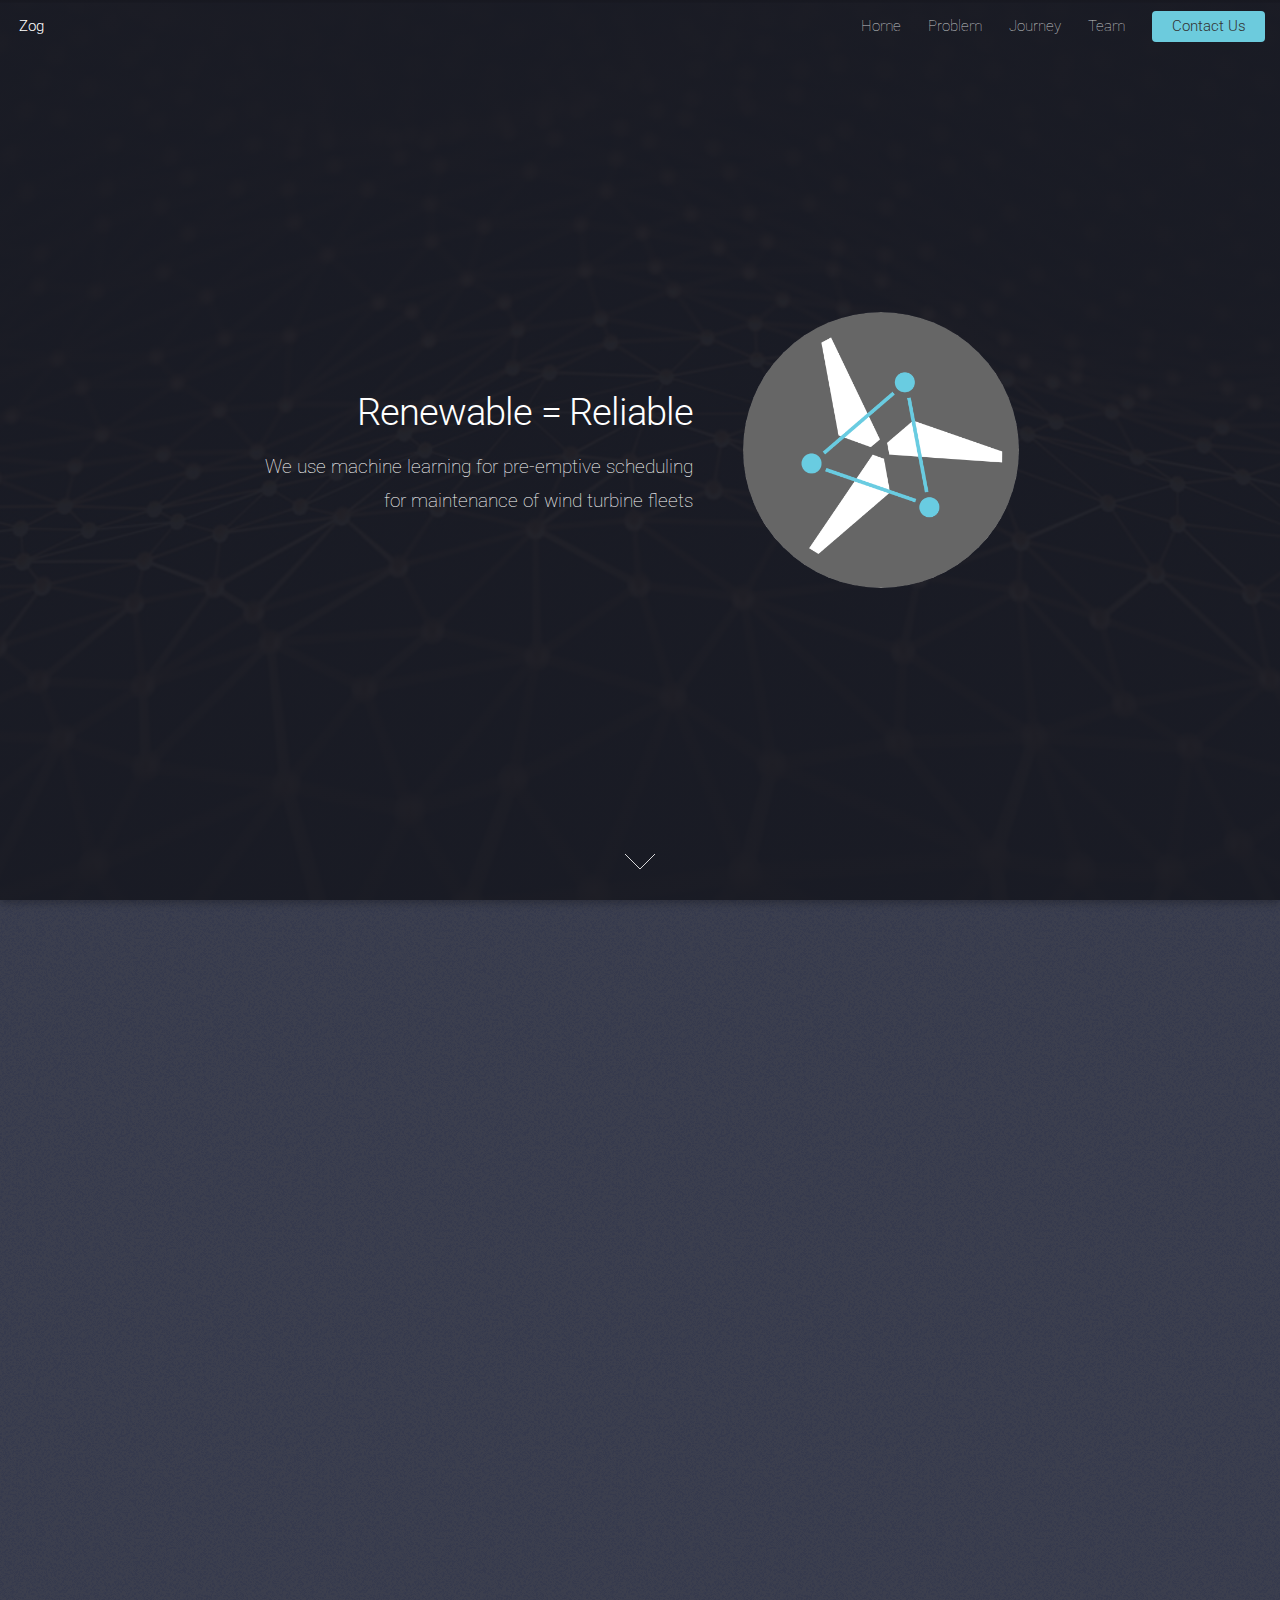
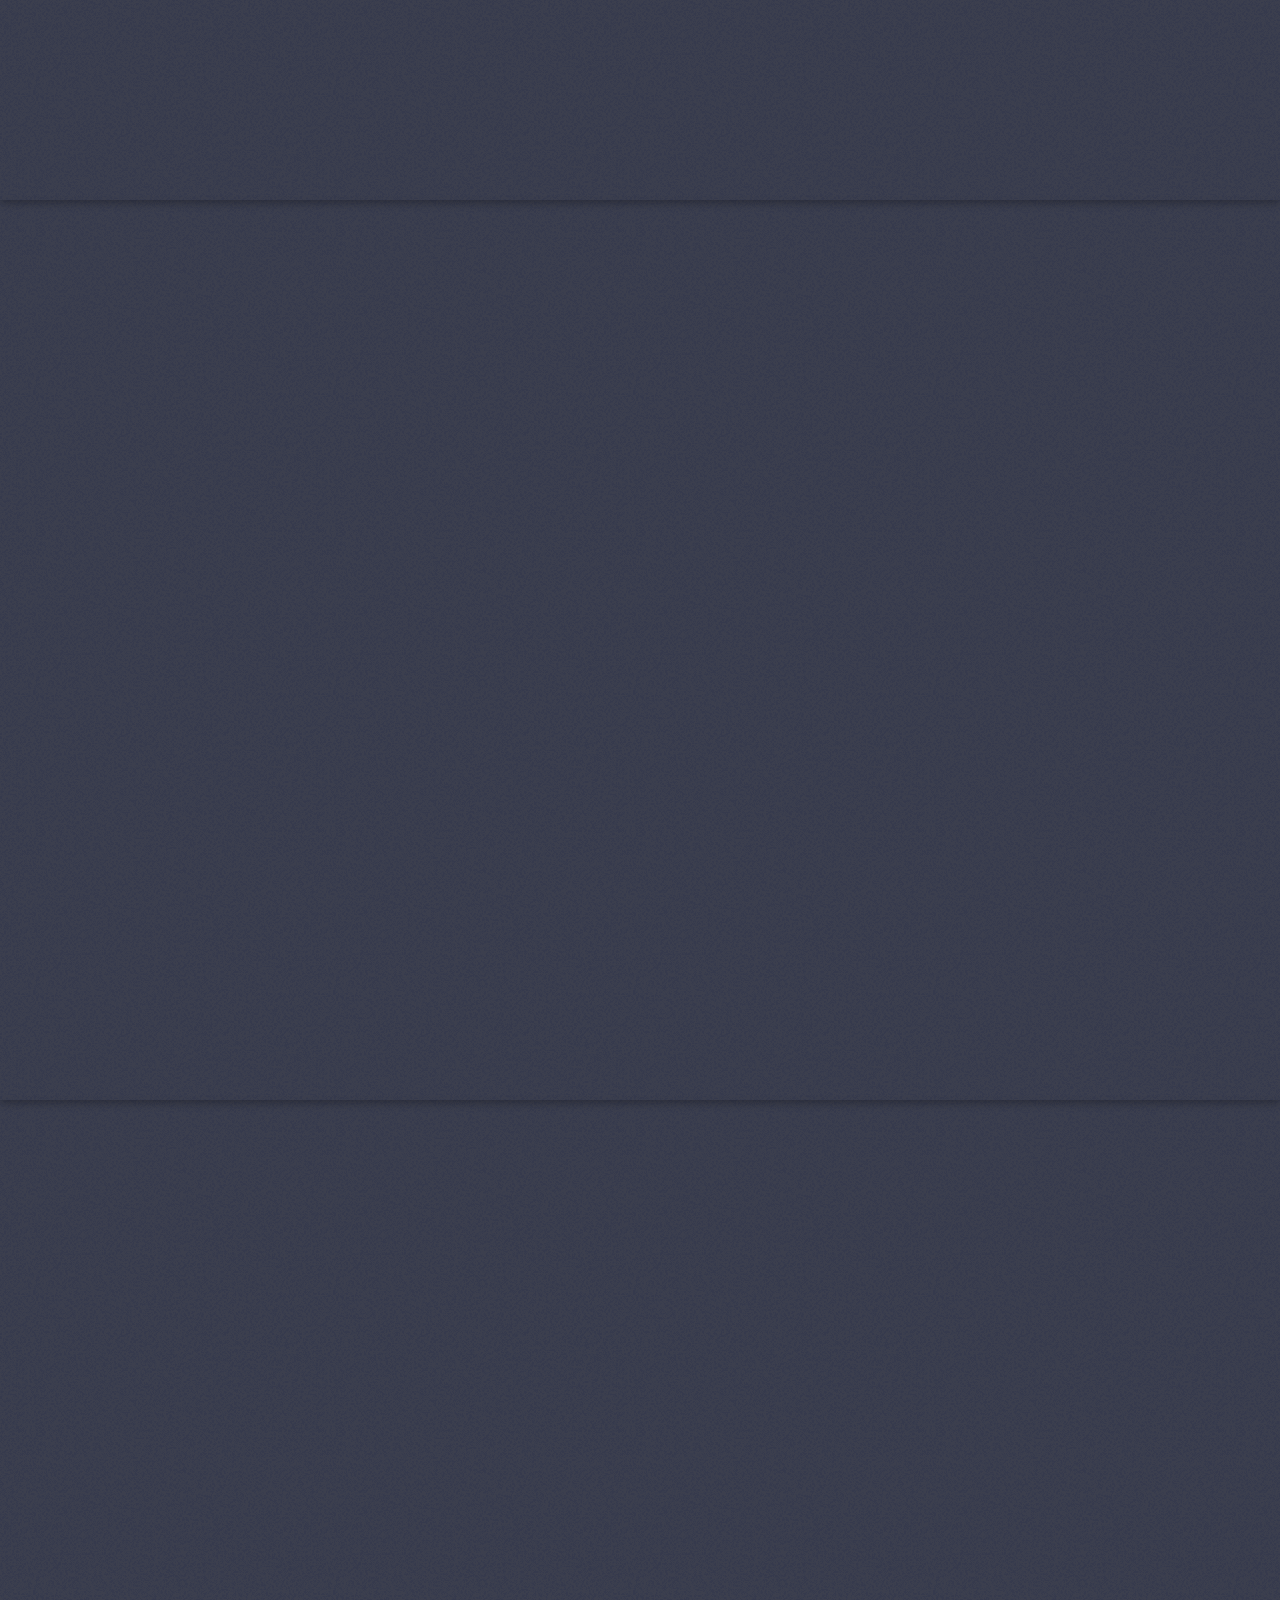
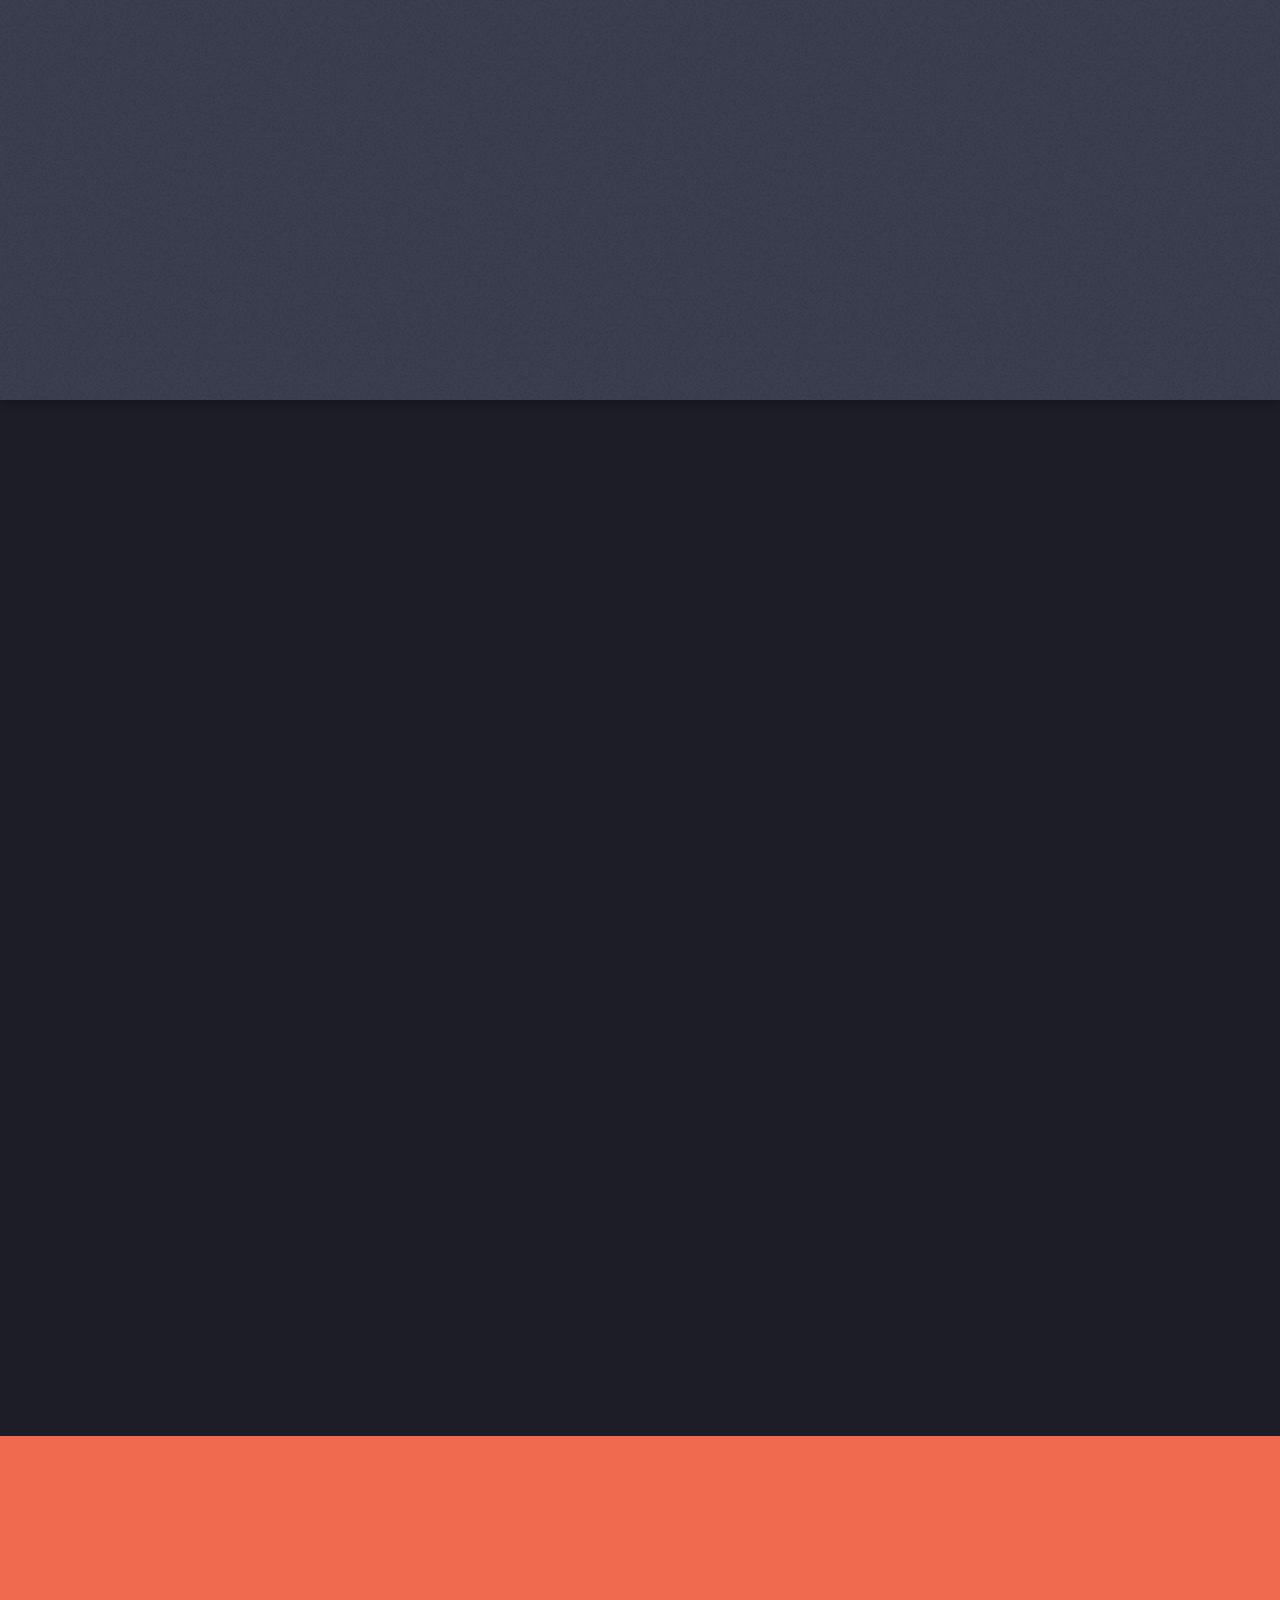
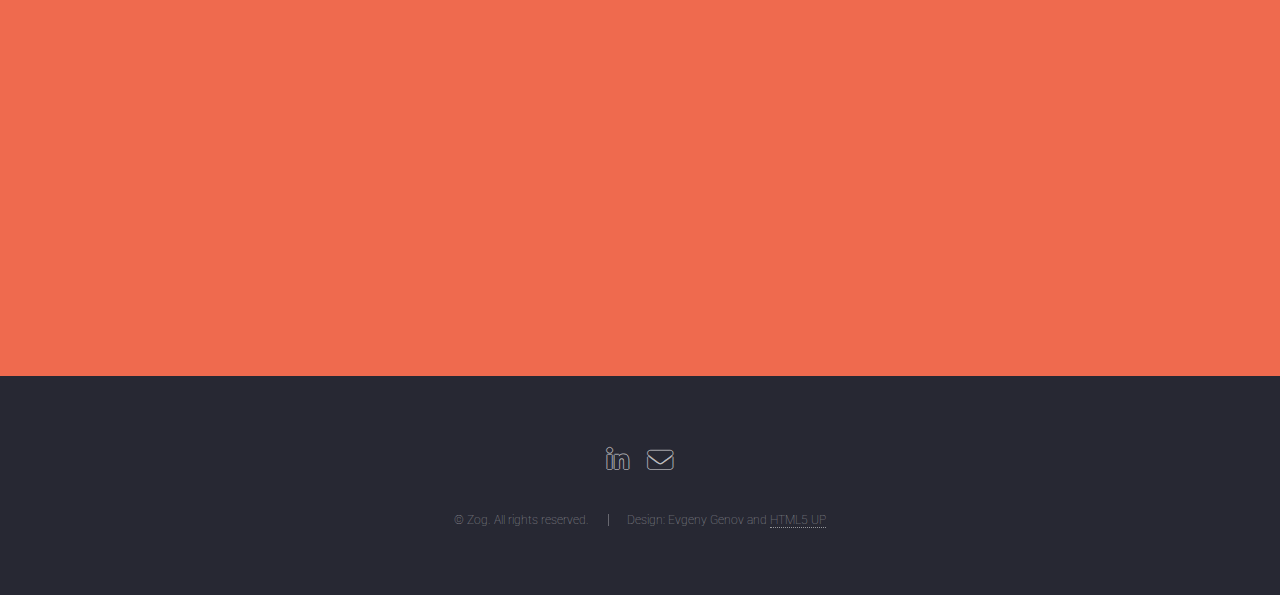
==== commit 2345d10a: "journey updated plus small fixes" ====
--- a/index.html
+++ b/index.html
@@ -12,6 +12,8 @@
 		<title>Zog Wind</title>
 		<meta charset="utf-8" />
 		<meta name="viewport" content="width=device-width, initial-scale=1, user-scalable=no" />
+		<meta name="image" property="og:image" content="images/meta_preview.png">
+		<link rel="icon" href="images/pic01.jpg">
 		<link rel="stylesheet" href="assets/css/main.css" />
 		<noscript><link rel="stylesheet" href="assets/css/noscript.css" /></noscript>
 	</head>
@@ -25,10 +27,10 @@
 						<ul>
 							<li><a href="index.html">Home</a></li>
 							<li>
-								<a href="right-sidebar.html">Problem</a>
+								<a href="product.html">Problem</a>
 								<!-- <ul>
-									<li><a href="left-sidebar.html">Left Sidebar</a></li>
-									<li><a href="right-sidebar.html">Right Sidebar</a></li>
+									<li><a href="journey.html">Left Sidebar</a></li>
+									<li><a href="product.html">Right Sidebar</a></li>
 									<li><a href="no-sidebar.html">No Sidebar</a></li>
 									<li>
 										<a href="#">Submenu</a>
@@ -41,7 +43,7 @@
 									</li>
 								</ul> -->
 							</li>
-							<li><a href="left-sidebar.html">Journey</a></li>
+							<li><a href="journey.html">Journey</a></li>
 							<li><a href="#four">Team</a></li>
 							<li><a href="#email" class="button primary">Contact Us</a></li>
 						</ul>
@@ -54,7 +56,7 @@
 						<header>
 							<h2>Renewable = Reliable</h2>
 							<p>We use machine learning for pre-emptive scheduling<br>
-							for maintenance of wind tubine fleets</p>
+							for maintenance of wind turbine fleets</p>
 						</header>
 						<span class="image"><img src="images/pic01.jpg" alt="" /></span>
 					</div>
@@ -63,10 +65,14 @@
 				<a name='home'></a>
 			<!-- One -->
 				<section id="one" class="spotlight style1 bottom">
-					<span class="image fit main"><img src="images/pic02.jpg" alt="" /></span>
-					<div class="content">
-						<div class="container">
-							<div class="row">
+					<!-- <span class="image fit main"><img src="images/pic02.jpg" alt="" /></span> -->
+					<div class="content plus">
+					<div class="videoWrapper">
+						<iframe class="myvideo" src="https://www.youtube.com/embed/gwG3awRefB4?autoplay=1&mute=1&enablejsapi=1 " frameborder="0" allow="accelerometer; autoplay; encrypted-media; gyroscope; picture-in-picture" allowfullscreen></iframe>
+					</div>
+					</div>
+					<!--  -->
+							<!-- <div class="row">
 								<div class="col-4 col-12-medium">
 									<header>
 										<h2>Reducing the maintenance burden</h2>
@@ -75,18 +81,18 @@
 								</div>
 								<div class="col-4 col-12-medium">
 									<p>	Operation and maintenenance of wind farm and other renewable generation
-										 	facilities become integral to the overall electicity cost in the energy
+										 	facilities become integral to the overall electricity cost in the energy
 										  market of the future. Industry pushes for adaptation of data analytics methods.
 											The data collected at the turbines paired with geospatial information can provide insights on the health status of the device.</p>
 								</div>
 								<div class="col-4 col-12-medium">
-									<p>	The novelty of our approach is scheduling maintenance predictively to avoid higher ceiling of repair costs and losses.
-											The algorithm tracks low health status of generation devices. Scheduling sessions are set up for batches of the devices.
+									<p>	The novelty of our approach is scheduling maintenance predictively and with consideration of outside stochasticity.
+											The weather windows and favourable market conditions are the prime subject of optimization.
+											The algorithm tracks low health status of generation devices. Scheduling sessions can be set up for batches of the devices.
 										 	Multiple turbines or other devices can be serviced within a single trip.</p>
 								</div>
-							</div>
-						</div>
-					</div>
+							</div> -->
+					<!-- </div> -->
 					<a href="#two" class="goto-next scrolly">Next</a>
 				</section>
 
@@ -104,7 +110,7 @@
 										 and reveals opportunities for optimization.
 						</p>
 						<ul class="actions">
-							<li><a href="right-sidebar.html" class="button">Learn More</a></li>
+							<li><a href="product.html" class="button">Learn More</a></li>
 						</ul>
 					</div>
 					<a href="#three" class="goto-next scrolly">Next</a>
@@ -112,7 +118,7 @@
 
 			<!-- Three -->
 				<section id="three" class="spotlight style3 left">
-					<span class="image fit main right"><img src="images/journey.png" alt="" /></span>
+					<span class="image fit main"><img src="images/helicopter.jpeg" alt="" /></span>
 					<div class="content">
 						<header>
 							<h2>Our journey</h2>
@@ -124,7 +130,7 @@
 							with a desire to make our futuristic solution into a product, to test it out in the real world.
 						</p>
 						<ul class="actions">
-							<li><a href="left-sidebar.html" class="button">Learn More</a></li>
+							<li><a href="journey.html" class="button">Learn More</a></li>
 						</ul>
 					</div>
 					<a href="#four" class="goto-next scrolly">Next</a>
@@ -169,11 +175,11 @@
 								<section class="col-4 col-6-medium col-12-xsmall">
 									<span class="image2"><img class="image2" src="images/steffy_1.png" alt="" /></span>
 									<h3>Steffy Ann Thomas<br /><br /></h3>
-									<p>Data Scientist, Brand Executive <br /><br />
-									MSc EIT-KIC Energy for Smart Cities (KTH, Sweden; KU Leuven, Belgium)
-									<br />BSc Electrical and Electronics Engineering (KIT, India)
+									<p>Business Analyst <br /><br />
+									MSc EIT-KIC Energy for Smart Cities (KTH, Sweden; INP Grenoble, France)
+									<br />B.Tech Electrical and Electronics Engineering (KIT, India)
 									<br /><br />
-									Assistant Design Engineer & Deputy Management Representative- Al Mana Switchgear, Doha- Qatar
+									Planning engineer - Galfar Almisnad Eng. & Contracting WL.L. , Doha-Qatar
 									</p>
 								</section>
 							</div>
@@ -220,8 +226,8 @@
 			<!-- Footer -->
 				<footer id="footer">
 					<ul class="icons">
-						<li><a href="#" class="icon brands alt fa-linkedin-in"><span class="label">LinkedIn</span></a></li>
-						<li><a href="#" class="icon solid alt fa-envelope"><span class="label">Email</span></a></li>
+						<li><a href="https://www.linkedin.com/company/31330736/" class="icon brands alt fa-linkedin-in"><span class="label">LinkedIn</span></a></li>
+						<li><a href="mailto:team@zogwind.com" class="icon solid alt fa-envelope"><span class="label">Email</span></a></li>
 					</ul>
 					<ul class="copyright">
 						<li>&copy; Zog. All rights reserved.</li><li>Design: Evgeny Genov and <a href="http://html5up.net">HTML5 UP</a></li>
--- a/assets/css/main.css
+++ b/assets/css/main.css
@@ -1,4 +1,5 @@
 @import url("fontawesome-all.min.css");
+@import url("timeline.css");
 @import url("https://fonts.googleapis.com/css?family=Roboto:100,300,100italic,300italic");
 
 /*
@@ -238,6 +239,7 @@
 	.new {
     margin-bottom: 20px;
 	}
+
 
 /* Loader */
 
@@ -634,6 +636,41 @@
 
 	}
 
+	/* Blockquote */
+
+	blockquote {
+	border-left: 0px;
+	font-size: 25px;
+	font-style: italic;
+	width: 100%;
+	margin: auto;
+	line-height: 1.45;
+	position: relative;
+	color: #6CCBDD;
+	top: 40px;
+	}
+
+	blockquote:before {
+	font-family: Georgia, serif;
+	display: block;
+	content: "\201C";
+	font-size: 150px;
+	position: absolute;
+	left: -10px;
+	top: -90px;
+	}
+
+	blockquote cite {
+	font-size: 14px;
+	display: block;
+	margin-top: 5px;
+	color: rgba(255, 255, 255, 0.75);;
+	}
+
+	blockquote cite:before {
+	content: "\2014 \2009";
+}
+
 /* Container */
 
 	.container {
@@ -683,6 +720,35 @@
 
 		}
 
+		/* Video */
+
+		.videoWrapper {
+		    position: relative;
+		    padding-bottom: 53%;
+		    padding-top: 0px;
+				margin: auto;
+				width: 100%;
+		}
+		.videoWrapper iframe {
+			position: absolute;
+			margin: auto;
+			top: 50%;
+			left: 50%;
+			transform: translate(-50%, -50%);
+		}
+
+		.myvideo {
+				width: 100%;
+				height: 90%;
+		}
+
+		@media screen and (max-width: 480px) {
+
+			.myvideo {
+					width: 100%;
+					height: 200%;
+			}
+		}
 /* Row */
 
 	.row {
@@ -785,7 +851,8 @@
 		}
 
 		.row > .col-8 {
-			width: 66.66667%;
+			width: 75%;
+			margin: auto;
 		}
 
 		.row > .off-8 {
@@ -2528,7 +2595,6 @@
 			position: absolute;
 			left: 0;
 			top: 0;
-			background-image: url("images/overlay.png");
 			width: 100%;
 			height: 100%;
 			z-index: 1;
@@ -2542,7 +2608,6 @@
 		.image.left {
 			float: left;
 			margin: 0 1.5em 1em 0;
-			top: 0.25em;
 		}
 
 		.image.right {
@@ -2573,6 +2638,14 @@
 		width: 250px;
 		height: 250px;
 	}
+
+	.image3 {
+		width: 3.00px;
+		display: block;
+		margin-left: auto;
+		margin-right: auto;
+	}
+
 
 /* List */
 
@@ -4105,8 +4178,12 @@
 				max-height: 50vh;
 			}
 
+			.spotlight .plus{
+				padding: 14em 1.25em 14em 1.25em !important;
+			}
+
 			.spotlight .content {
-				padding: 3em 1.25em 1em 1.25em !important;
+				padding: 3em 1.25em 0em 1.25em;
 			}
 
 		/* Wrapper */
